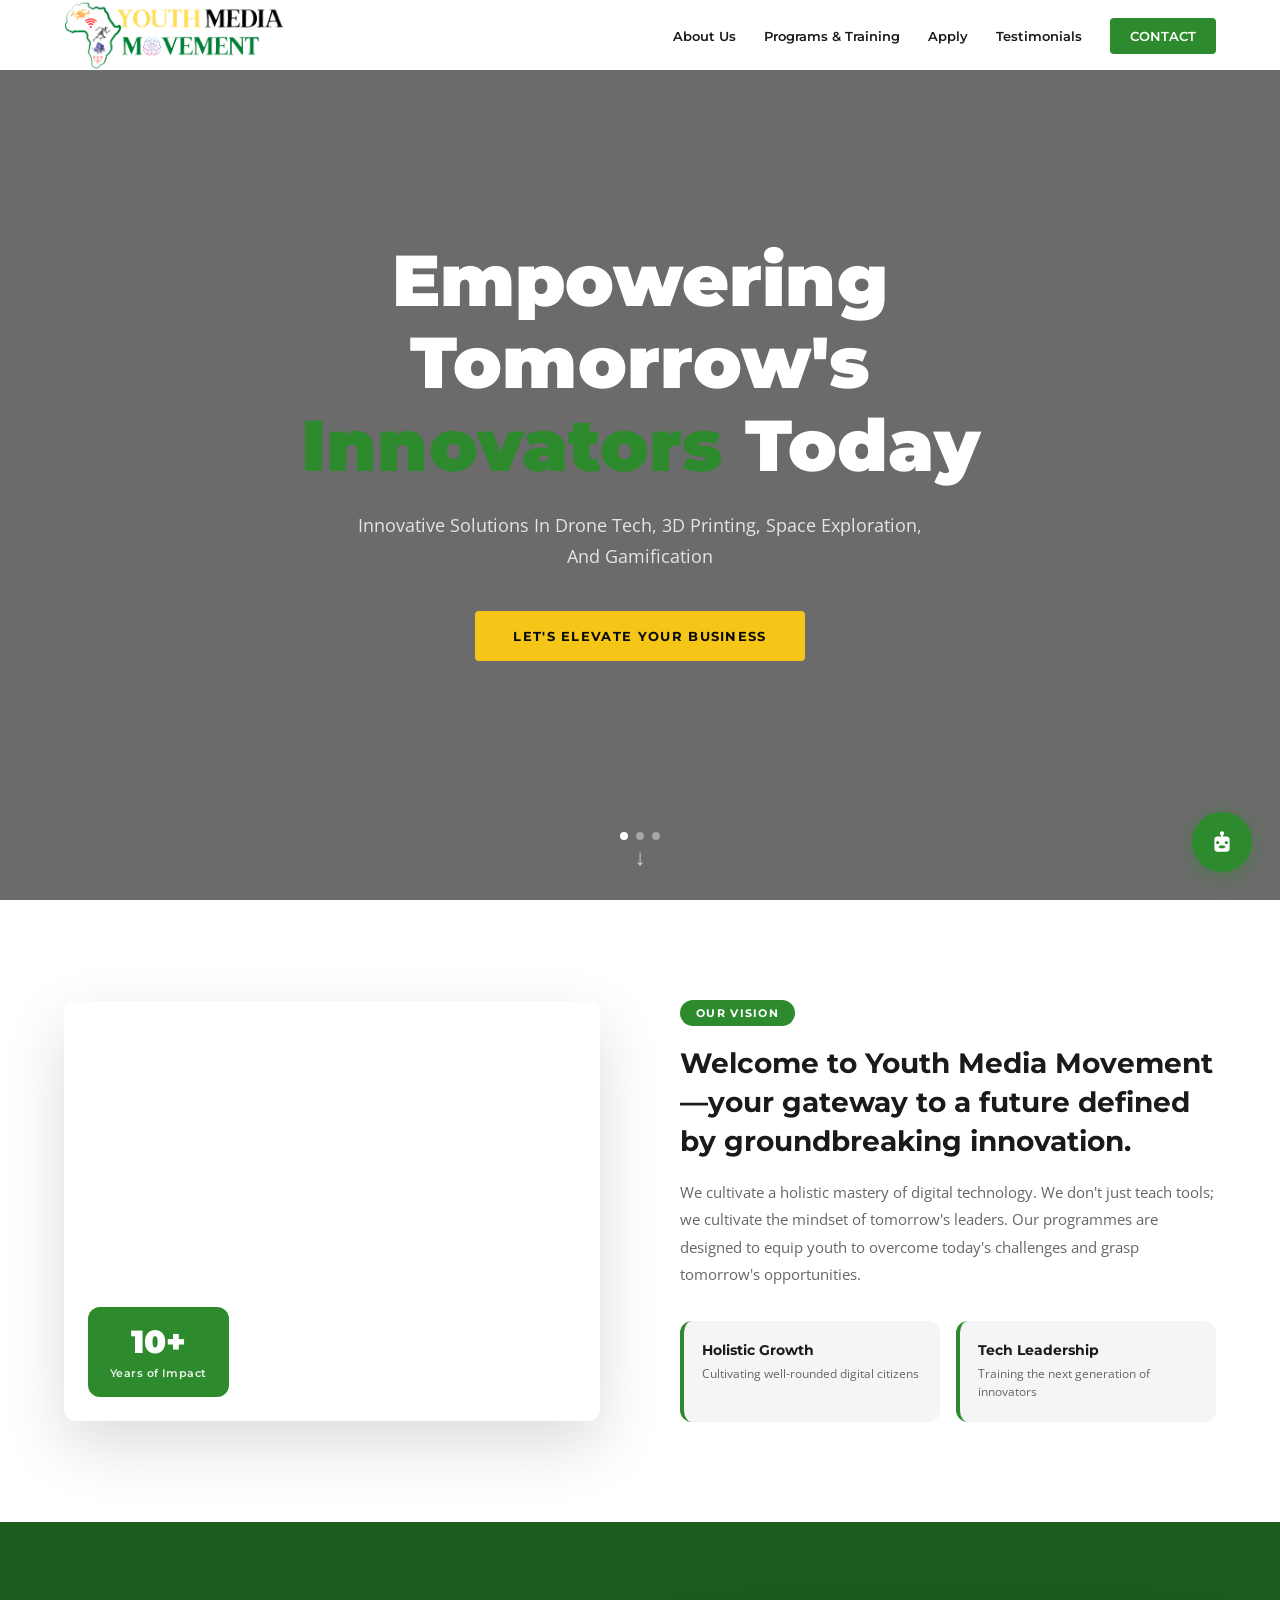
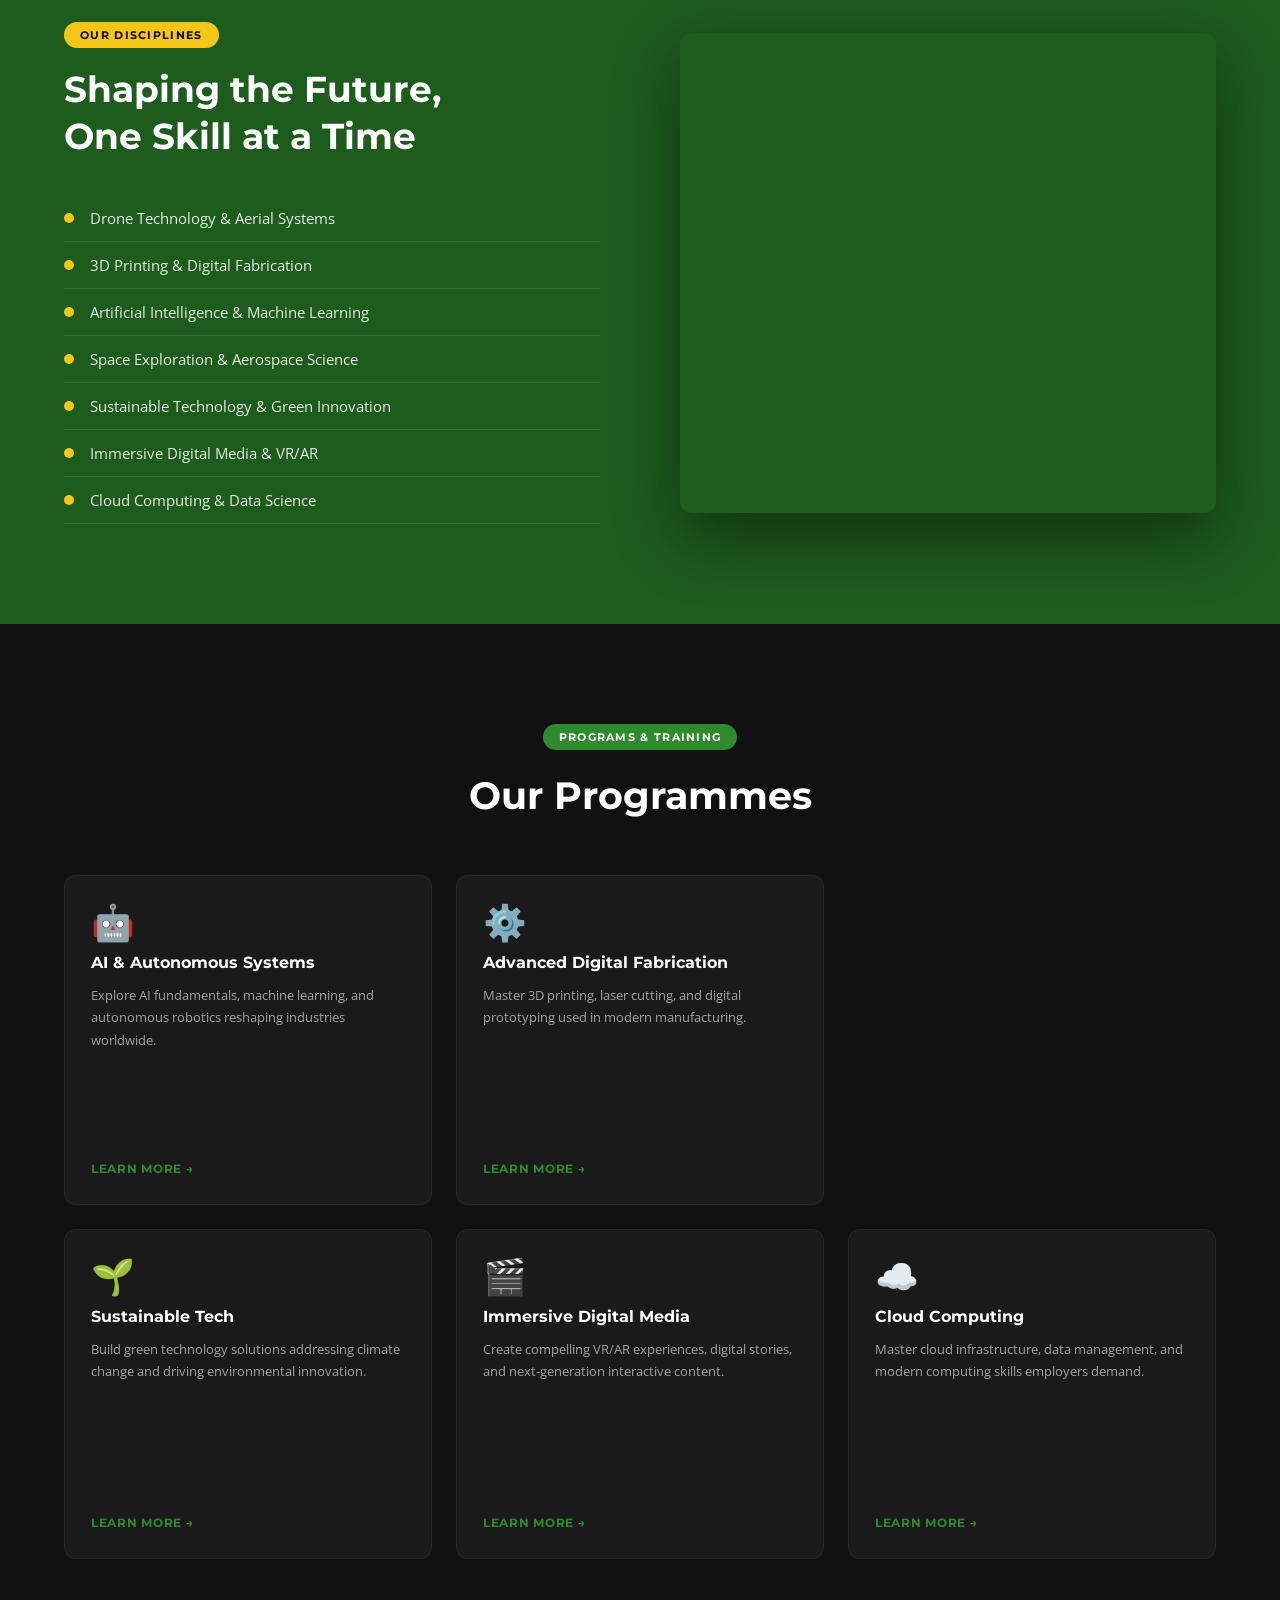
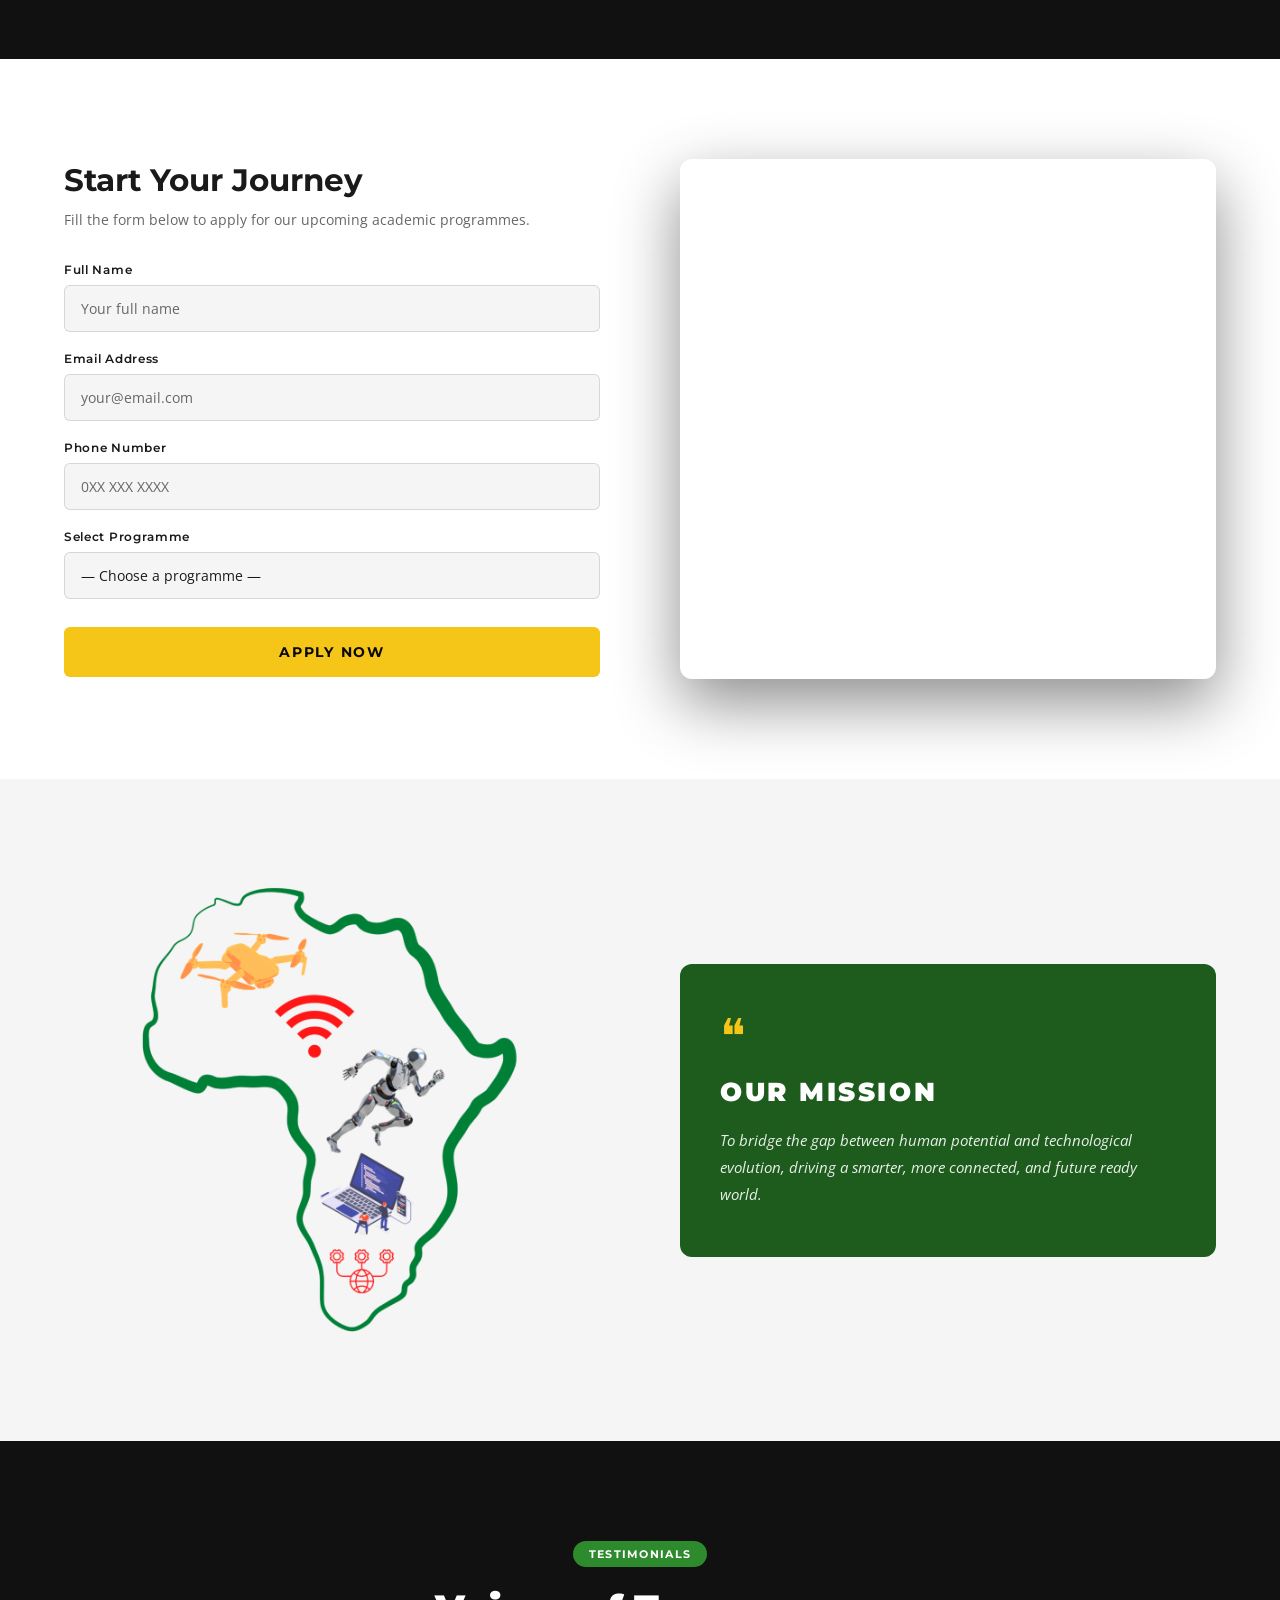
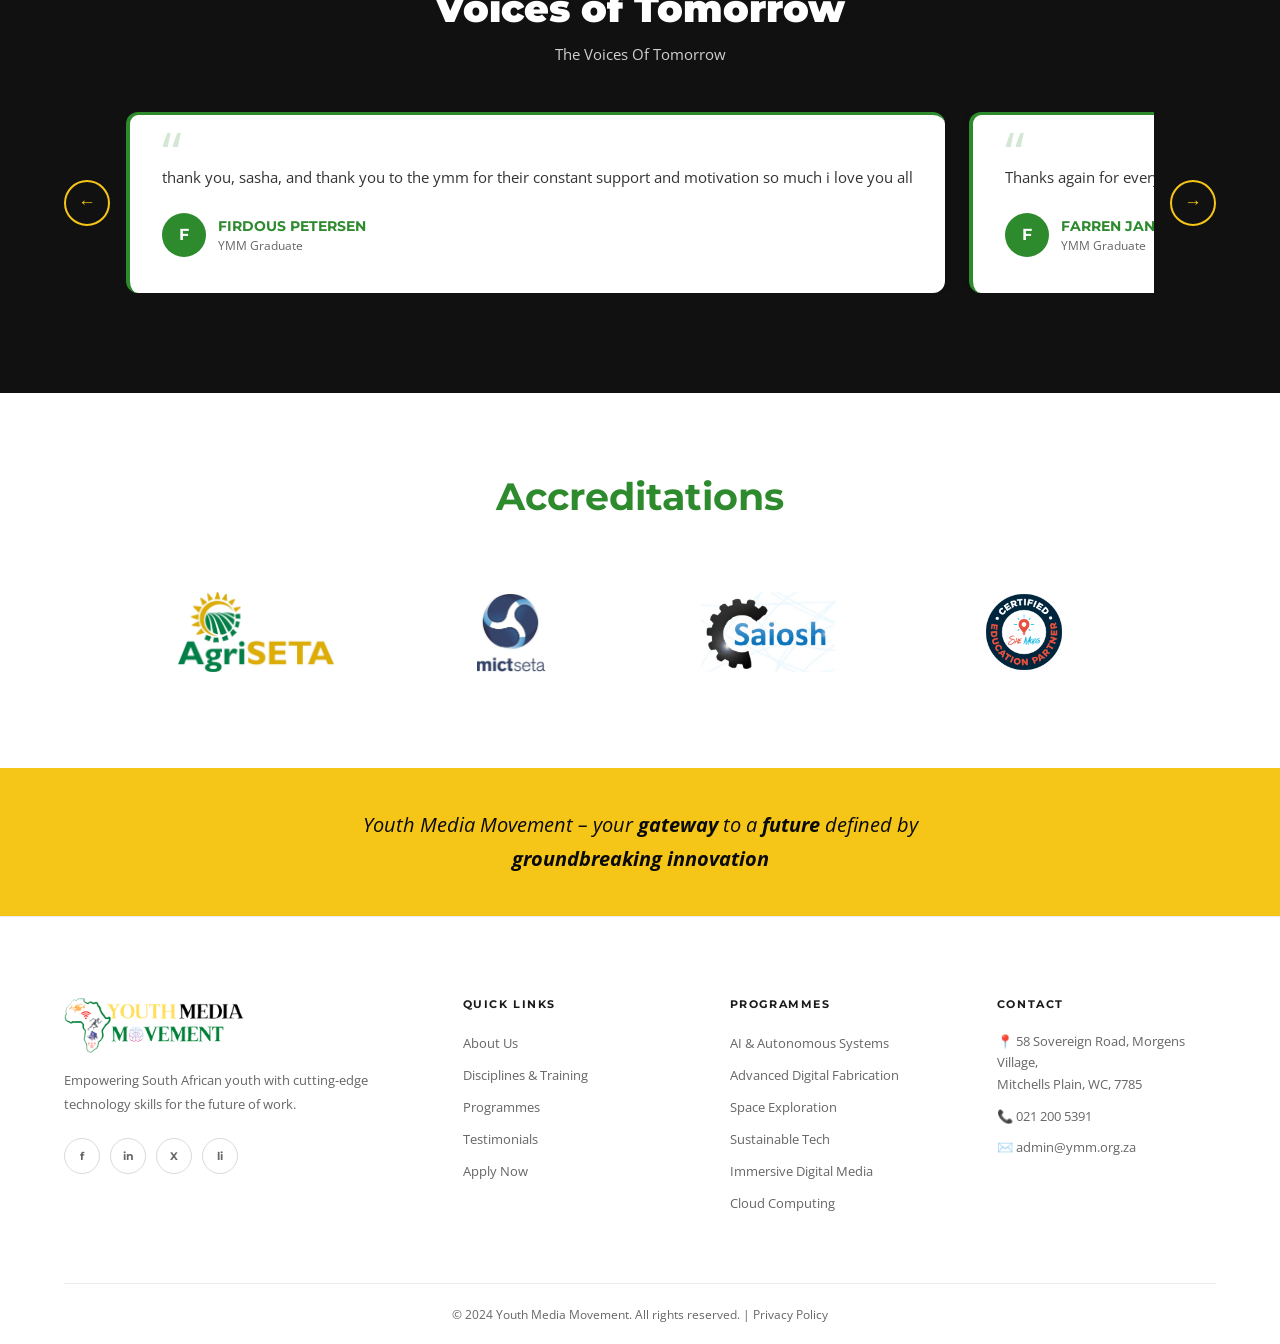
==== index.html @ 47ab24e4 "updated folder path" ====
<!DOCTYPE html>
<html lang="en">
<head>
  <meta charset="UTF-8">
  <meta name="viewport" content="width=device-width, initial-scale=1.0">
  <title>Youth Media Movement — Empowering Tomorrow's Innovators</title>
  <meta name="description" content="Youth Media Movement offers accredited tech training in AI, drones, 3D printing, and space tech for South African youth. Based in Mitchells Plain, Cape Town.">
  <meta property="og:title" content="Youth Media Movement — Empowering Tomorrow's Innovators">
  <meta property="og:description" content="Accredited tech training in AI, drones, 3D printing and space exploration for South African youth.">
  <meta property="og:type" content="website">
  <meta name="twitter:card" content="summary_large_image">
  <link rel="preconnect" href="https://fonts.googleapis.com">
  <link rel="preconnect" href="https://fonts.gstatic.com" crossorigin>
  <link href="https://fonts.googleapis.com/css2?family=Montserrat:wght@400;600;700;900&family=Open+Sans:wght@400;600&display=swap" rel="stylesheet">
  <link rel="stylesheet" href="css/style.css">
</head>
<body>

  <!-- ═══ NAV ═══ -->
  <nav id="navbar">
    <div class="nav-container">
      <a href="#hero" class="nav-logo">
        <img src="images/logo/logo.png" alt="Youth Media Movement" class="nav-logo-img">
      </a>
      <button class="hamburger" id="hamburger" aria-label="Toggle navigation menu">
        <span></span><span></span><span></span>
      </button>
      <ul class="nav-links" id="nav-links">
        <li><a href="#about">About Us</a></li>
        <li><a href="#disciplines">Programs &amp; Training</a></li>
        <li><a href="#apply">Apply</a></li>
        <li><a href="#testimonials">Testimonials</a></li>
        <li><a href="#contact" class="nav-cta">CONTACT</a></li>
      </ul>
    </div>
  </nav>

  <!-- ═══ HERO — VIDEO 1 ═══ -->
  <section id="hero">
    <div class="hero-video-wrap">
      <video autoplay muted loop playsinline poster="images/hero-poster.jpg">
        <source src="videos/hero-background.mp4" type="video/mp4">
      </video>
      <div class="hero-overlay"></div>
    </div>
    <div class="hero-content">
      <h1 class="hero-title">Empowering Tomorrow's<br><span class="text-green">Innovators</span> Today</h1>
      <p class="hero-sub">Innovative Solutions In Drone Tech, 3D Printing, Space Exploration, And Gamification</p>
      <a href="#apply" class="btn-yellow">LET'S ELEVATE YOUR BUSINESS</a>
    </div>
    <div class="hero-dots">
      <span class="dot active"></span>
      <span class="dot"></span>
      <span class="dot"></span>
    </div>
    <div class="hero-scroll-arrow">&#8595;</div>
  </section>

  <!-- ═══ ABOUT — VIDEO 2 ═══ -->
  <section id="about">
    <div class="container">
      <div class="about-grid">
        <div class="about-left reveal-left">
          <div class="about-video-wrap">
            <video autoplay muted loop playsinline poster="images/about-poster.jpg">
              <source src="videos/apply-drone.mp4" type="video/mp4">
            </video>
            <div class="about-badge">
              <span class="badge-num">10+</span>
              <span class="badge-txt">Years of Impact</span>
            </div>
          </div>
        </div>
        <div class="about-right reveal-right">
          <span class="pill">OUR VISION</span>
          <h2>Welcome to Youth Media Movement—your gateway to a future defined by groundbreaking innovation.</h2>
          <p>We cultivate a holistic mastery of digital technology. We don't just teach tools; we cultivate the mindset of tomorrow's leaders. Our programmes are designed to equip youth to overcome today's challenges and grasp tomorrow's opportunities.</p>
          <div class="about-stats">
            <div class="stat-block">
              <h4>Holistic Growth</h4>
              <p>Cultivating well-rounded digital citizens</p>
            </div>
            <div class="stat-block">
              <h4>Tech Leadership</h4>
              <p>Training the next generation of innovators</p>
            </div>
          </div>
        </div>
      </div>
    </div>
  </section>

  <!-- ═══ DISCIPLINES ═══ -->
  <section id="disciplines">
    <div class="container">
      <div class="disciplines-grid">
        <div class="disciplines-left reveal-left">
          <span class="pill pill-yellow">OUR DISCIPLINES</span>
          <h2>Shaping the Future,<br>One Skill at a Time</h2>
          <ul class="disciplines-list">
            <li>Drone Technology &amp; Aerial Systems</li>
            <li>3D Printing &amp; Digital Fabrication</li>
            <li>Artificial Intelligence &amp; Machine Learning</li>
            <li>Space Exploration &amp; Aerospace Science</li>
            <li>Sustainable Technology &amp; Green Innovation</li>
            <li>Immersive Digital Media &amp; VR/AR</li>
            <li>Cloud Computing &amp; Data Science</li>
          </ul>
        </div>
        <div class="disciplines-right">
          <div class="disc-video-wrap">
            <video autoplay muted loop playsinline poster="images/about-poster.jpg">
              <source src="videos/about-3dprinter.mp4" type="video/mp4">
            </video>
          </div>
        </div>
      </div>
    </div>
  </section>

  <!-- ═══ PROGRAMS ═══ -->
  <section id="programs">
    <div class="container">
      <div class="section-header">
        <span class="pill">PROGRAMS &amp; TRAINING</span>
        <h2>Our Programmes</h2>
      </div>
      <div class="cards-grid">

        <div class="card-wrap">
          <div class="card">
            <div class="card-front">
              <div class="card-icon">🤖</div>
              <h3>AI &amp; Autonomous Systems</h3>
              <p>Explore AI fundamentals, machine learning, and autonomous robotics reshaping industries worldwide.</p>
              <span class="learn-more">LEARN MORE &#8594;</span>
            </div>
            <div class="card-back">
              <h3>AI &amp; Autonomous Systems</h3>
              <ul>
                <li>Machine learning fundamentals</li>
                <li>Neural network design</li>
                <li>Robotics &amp; automation</li>
                <li>Computer vision basics</li>
                <li>Real-world AI applications</li>
              </ul>
              <button class="btn-close">CLOSE</button>
            </div>
          </div>
        </div>

        <div class="card-wrap">
          <div class="card">
            <div class="card-front">
              <div class="card-icon">⚙️</div>
              <h3>Advanced Digital Fabrication</h3>
              <p>Master 3D printing, laser cutting, and digital prototyping used in modern manufacturing.</p>
              <span class="learn-more">LEARN MORE &#8594;</span>
            </div>
            <div class="card-back">
              <h3>Advanced Digital Fabrication</h3>
              <ul>
                <li>3D modelling &amp; slicing</li>
                <li>FDM &amp; resin printing</li>
                <li>Laser cutting &amp; engraving</li>
                <li>Rapid prototyping</li>
                <li>Product design principles</li>
              </ul>
              <button class="btn-close">CLOSE</button>
            </div>
          </div>
        </div>

        <div class="card-wrap">
          <div class="card">
            <div class="card-front">
              <div class="card-icon">🚀</div>
              <h3>Space Exploration</h3>
              <p>Dive into aerospace science, satellite technology, and the frontier of space innovation.</p>
              <span class="learn-more">LEARN MORE &#8594;</span>
            </div>
            <div class="card-back">
              <h3>Space Exploration</h3>
              <ul>
                <li>Orbital mechanics basics</li>
                <li>Satellite systems &amp; CubeSats</li>
                <li>Rocketry fundamentals</li>
                <li>Astronomy &amp; astrophysics</li>
                <li>Space mission design</li>
              </ul>
              <button class="btn-close">CLOSE</button>
            </div>
          </div>
        </div>

        <div class="card-wrap">
          <div class="card">
            <div class="card-front">
              <div class="card-icon">🌱</div>
              <h3>Sustainable Tech</h3>
              <p>Build green technology solutions addressing climate change and driving environmental innovation.</p>
              <span class="learn-more">LEARN MORE &#8594;</span>
            </div>
            <div class="card-back">
              <h3>Sustainable Tech</h3>
              <ul>
                <li>Renewable energy systems</li>
                <li>Solar &amp; wind technology</li>
                <li>Eco-design principles</li>
                <li>Carbon footprint analysis</li>
                <li>Circular economy models</li>
              </ul>
              <button class="btn-close">CLOSE</button>
            </div>
          </div>
        </div>

        <div class="card-wrap">
          <div class="card">
            <div class="card-front">
              <div class="card-icon">🎬</div>
              <h3>Immersive Digital Media</h3>
              <p>Create compelling VR/AR experiences, digital stories, and next-generation interactive content.</p>
              <span class="learn-more">LEARN MORE &#8594;</span>
            </div>
            <div class="card-back">
              <h3>Immersive Digital Media</h3>
              <ul>
                <li>VR &amp; AR development</li>
                <li>3D animation &amp; motion</li>
                <li>Digital storytelling</li>
                <li>Game design basics</li>
                <li>Interactive media production</li>
              </ul>
              <button class="btn-close">CLOSE</button>
            </div>
          </div>
        </div>

        <div class="card-wrap">
          <div class="card">
            <div class="card-front">
              <div class="card-icon">☁️</div>
              <h3>Cloud Computing</h3>
              <p>Master cloud infrastructure, data management, and modern computing skills employers demand.</p>
              <span class="learn-more">LEARN MORE &#8594;</span>
            </div>
            <div class="card-back">
              <h3>Cloud Computing</h3>
              <ul>
                <li>Cloud platforms (AWS, Azure)</li>
                <li>Data storage &amp; management</li>
                <li>DevOps fundamentals</li>
                <li>Cybersecurity basics</li>
                <li>Serverless architecture</li>
              </ul>
              <button class="btn-close">CLOSE</button>
            </div>
          </div>
        </div>

      </div>
    </div>
  </section>

  <!-- ═══ APPLY — VIDEO 3 ═══ -->
  <section id="apply">
    <div class="container">
      <div class="apply-grid">
        <div class="apply-left reveal-left">
          <h2>Start Your Journey</h2>
          <p class="apply-intro">Fill the form below to apply for our upcoming academic programmes.</p>
          <form id="apply-form" novalidate>
            <div class="form-group">
              <label for="f-name">Full Name</label>
              <input type="text" id="f-name" name="name" placeholder="Your full name">
              <span class="field-error">Please enter your full name</span>
            </div>
            <div class="form-group">
              <label for="f-email">Email Address</label>
              <input type="email" id="f-email" name="email" placeholder="your@email.com">
              <span class="field-error">Please enter a valid email address</span>
            </div>
            <div class="form-group">
              <label for="f-phone">Phone Number</label>
              <input type="tel" id="f-phone" name="phone" placeholder="0XX XXX XXXX">
              <span class="field-error">Please enter your phone number</span>
            </div>
            <div class="form-group">
              <label for="f-program">Select Programme</label>
              <select id="f-program" name="program">
                <option value="">— Choose a programme —</option>
                <option value="ai">AI &amp; Autonomous Systems</option>
                <option value="fabrication">Advanced Digital Fabrication</option>
                <option value="space">Space Exploration</option>
                <option value="sustainable">Sustainable Tech</option>
                <option value="media">Immersive Digital Media</option>
                <option value="cloud">Cloud Computing</option>
              </select>
              <span class="field-error">Please select a programme</span>
            </div>
            <button type="submit" class="btn-apply" id="apply-btn">APPLY NOW</button>
            <div class="form-success" id="form-success">
              ✓ Application received! We'll be in touch shortly.
            </div>
          </form>
        </div>
        <div class="apply-right reveal-right">
          <div class="apply-video-wrap">
            <video autoplay muted loop playsinline poster="images/apply-poster.jpg">
              <source src="videos/apply-drone.mp4" type="video/mp4">
            </video>
          </div>
        </div>
      </div>
    </div>
  </section>

  <!-- ═══ MISSION ═══ -->
  <section id="mission">
    <div class="container">
      <div class="mission-grid">
        <div class="mission-africa reveal-left">
          <img src="images/icons/mission-africa.png" alt="YMM Africa map with tech icons">
        </div>
        <div class="mission-box reveal-right">
          <div class="mission-quote-mark">❝</div>
          <h3>OUR MISSION</h3>
          <p>To bridge the gap between human potential and technological evolution, driving a smarter, more connected, and future ready world.</p>
        </div>
      </div>
    </div>
  </section>

  <!-- ═══ TESTIMONIALS ═══ -->
  <section id="testimonials">
    <div class="container">
      <div class="testi-header">
        <span class="pill">TESTIMONIALS</span>
        <h2 class="testi-title">Voices of Tomorrow</h2>
        <p class="testi-sub">The Voices Of Tomorrow</p>
      </div>
      <div class="carousel-outer">
        <button class="arrow-btn" id="prev-btn" aria-label="Previous testimonial">&#8592;</button>
        <div class="carousel-track-wrap">
          <div class="carousel-track" id="carousel-track">

            <div class="testi-card">
              <p class="testi-quote">thank you, sasha, and thank you to the ymm for their constant support and motivation so much i love you all</p>
              <div class="testi-author">
                <div class="testi-avatar">F</div>
                <div>
                  <strong class="testi-name">Firdous Petersen</strong>
                  <span class="testi-role">YMM Graduate</span>
                </div>
              </div>
            </div>

            <div class="testi-card">
              <p class="testi-quote">Thanks again for everything Sasha. You've done a great job with your organising and going above and beyond to help people and that I'll forever be grateful for. Will definitely thank you in person graduation day</p>
              <div class="testi-author">
                <div class="testi-avatar">F</div>
                <div>
                  <strong class="testi-name">Farren Jansen</strong>
                  <span class="testi-role">YMM Graduate</span>
                </div>
              </div>
            </div>

            <div class="testi-card">
              <p class="testi-quote">good evening sasha, i hope you're well and blessed i just want to take a few seconds out to thank you so much for what you did for us, everything that you did, from making sure that we're sorted to sorting out our books for us, we genuinely do appreciate you, i appreciate you so much not only were you just a facilitator but you have created amazing bonds with many/all of us, thank you so much for the love that you showed us! i pray that God will elevate you in each and every aspect of your life, i pray that he will bless you exceedingly and abundantly and i pray that he will grant you of all your hearts desires all of the best with your exams aswell, i know you're going to nail it and make yourself proud as always once again, thank you for an amazing 3 months, it's been great meeting you sasha LOVE YOU LOTS, God bless</p>
              <div class="testi-author">
                <div class="testi-avatar">C</div>
                <div>
                  <strong class="testi-name">Chanel Tomlinson</strong>
                  <span class="testi-role">YMM Graduate</span>
                </div>
              </div>
            </div>

            <div class="testi-card">
              <p class="testi-quote">Evening Sasha (you probably gonna see this Tomorrow) I would like to firstly pass a word of gratitude to YMM for going the extra extra mile for us students...I often feel we don't show enough gratitude for all you guys do behind the scenes for us...that which we know and that which we don't, may the almighty reward you in good for these efforts.</p>
              <div class="testi-author">
                <div class="testi-avatar">S</div>
                <div>
                  <strong class="testi-name">Siyambonga Hesi</strong>
                  <span class="testi-role">YMM Student</span>
                </div>
              </div>
            </div>

            <div class="testi-card">
              <p class="testi-quote">Good morning Marshall/Sasha/Chad and KAREN I would like thank you all for the effort that was put in to help us succeed in this course. Thanks to Marshall for all the inspiration and lengths you went through in this course you went above and beyond. Thanks to Sasha for pushing us and inspiring us and for believing in us. Thanks to Chad and KAREN for the coffee/tea and biscuits. And especially thanks to KAREN for helping me in trying to achieve the certificate for the radio mock — thanks a bunch KAREN I appreciate you all</p>
              <div class="testi-author">
                <div class="testi-avatar">A</div>
                <div>
                  <strong class="testi-name">Abdul Aziz Martin</strong>
                  <span class="testi-role">Drone Course Student</span>
                </div>
              </div>
            </div>

            <div class="testi-card">
              <p class="testi-quote">Good Evening Sasha thanks for everything you and YMM do for us I really appreciate everything from the warm water, fresh water, coffee, tea, milk and biscuits, the efforts to print and to give us the study materials and opportunities. I have to say for these few weeks I didn't expect things to open up so much — starting the year with just one goal in mind and that was being another statistic in my community but having been exposed to the drone course things suddenly started to click for me because I found my career and goals. I must say that I've never looked up to people as much as I do with you and the team. There's a blessing in genuine servanthood.</p>
              <div class="testi-author">
                <div class="testi-avatar">D</div>
                <div>
                  <strong class="testi-name">Delon Jade Absolon</strong>
                  <span class="testi-role">Drone Course Student</span>
                </div>
              </div>
            </div>

          </div>
        </div>
        <button class="arrow-btn" id="next-btn" aria-label="Next testimonial">&#8594;</button>
      </div>
    </div>
  </section>

  <!-- ═══ ACCREDITATIONS ═══ -->
  <section id="accreditations">
    <div class="container">
      <h2 class="accred-title">Accreditations</h2>
      <div class="accred-logos">
        <div class="accred-item">
          <img src="images/accreditations/agriseta.png" alt="AgriSETA" onerror="this.parentElement.style.display='none'">
        </div>
        <div class="accred-item">
          <img src="images/accreditations/mict-seta.png" alt="MICT SETA" onerror="this.parentElement.style.display='none'">
        </div>
        <div class="accred-item">
          <img src="images/accreditations/saiosh.png" alt="Saiosh" onerror="this.parentElement.style.display='none'">
        </div>
        <div class="accred-item">
          <img src="images/accreditations/certified-innovation.png" alt="Certified Education Partner" onerror="this.parentElement.style.display='none'">
        </div>
      </div>
    </div>
    <div class="accred-banner">
      <p><em>Youth Media Movement – your <strong>gateway</strong> to a <strong>future</strong> defined by<br><strong>groundbreaking innovation</strong></em></p>
    </div>
  </section>

  <!-- ═══ FOOTER / CONTACT ═══ -->
  <footer id="contact">
    <div class="container">
      <div class="footer-grid">
        <div class="footer-col footer-brand">
          <img src="images/logo/logo.png" alt="Youth Media Movement" class="footer-logo-img">
          <p>Empowering South African youth with cutting-edge technology skills for the future of work.</p>
          <div class="social-links">
            <a href="https://www.facebook.com/youthmediamovement/" aria-label="Facebook" target="_blank" rel="noopener noreferrer">f</a>
            <a href="#" aria-label="Instagram">in</a>
            <a href="#" aria-label="Twitter / X">X</a>
            <a href="https://za.linkedin.com/in/marshall-nelson-78758316" aria-label="LinkedIn" target="_blank" rel="noopener noreferrer">li</a>
          </div>
        </div>
        <div class="footer-col">
          <h4>QUICK LINKS</h4>
          <ul>
            <li><a href="#about">About Us</a></li>
            <li><a href="#disciplines">Disciplines &amp; Training</a></li>
            <li><a href="#programs">Programmes</a></li>
            <li><a href="#testimonials">Testimonials</a></li>
            <li><a href="#apply">Apply Now</a></li>
          </ul>
        </div>
        <div class="footer-col">
          <h4>PROGRAMMES</h4>
          <ul>
            <li><a href="#programs">AI &amp; Autonomous Systems</a></li>
            <li><a href="#programs">Advanced Digital Fabrication</a></li>
            <li><a href="#programs">Space Exploration</a></li>
            <li><a href="#programs">Sustainable Tech</a></li>
            <li><a href="#programs">Immersive Digital Media</a></li>
            <li><a href="#programs">Cloud Computing</a></li>
          </ul>
        </div>
        <div class="footer-col">
          <h4>CONTACT</h4>
          <ul class="contact-list">
            <li>&#128205; 58 Sovereign Road, Morgens Village,<br>Mitchells Plain, WC, 7785</li>
            <li>&#128222; 021 200 5391</li>
            <li>&#9993;&#65039; admin@ymm.org.za</li>
          </ul>
        </div>
      </div>
      <div class="footer-bottom">
        <p>&copy; 2024 Youth Media Movement. All rights reserved. | <a href="#">Privacy Policy</a></p>
      </div>
    </div>
  </footer>

  <script src="js/main.js"></script>

  <!-- ═══ CHATBOT WIDGET ═══ -->

  <!-- Floating trigger -->
  <button id="chat-trigger" aria-label="Open Nelson — YMM chat assistant" aria-expanded="false">
    <!-- Bot icon -->
    <svg class="icon-chat" viewBox="0 0 24 24" xmlns="http://www.w3.org/2000/svg">
      <path d="M12 2a2 2 0 0 1 2 2c0 .74-.4 1.39-1 1.73V7h3a3 3 0 0 1 3 3v8a3 3 0 0 1-3 3H8a3 3 0 0 1-3-3v-8a3 3 0 0 1 3-3h3V5.73A2 2 0 0 1 10 4a2 2 0 0 1 2-2zm-4 9a1.5 1.5 0 0 0 0 3 1.5 1.5 0 0 0 0-3zm8 0a1.5 1.5 0 0 0 0 3 1.5 1.5 0 0 0 0-3zm-4 4c-1.5 0-2.75.67-3.5 1.71A5.98 5.98 0 0 0 12 18c1.33 0 2.55-.43 3.5-1.29C14.75 15.67 13.5 15 12 15z"/>
    </svg>
    <!-- Close icon -->
    <svg class="icon-close" viewBox="0 0 24 24" xmlns="http://www.w3.org/2000/svg">
      <path d="M19 6.41L17.59 5 12 10.59 6.41 5 5 6.41 10.59 12 5 17.59 6.41 19 12 13.41 17.59 19 19 17.59 13.41 12z"/>
    </svg>
  </button>

  <!-- Chat panel -->
  <div id="chat-panel" role="dialog" aria-label="Nelson — YMM Chat Assistant" aria-modal="true">

    <!-- Header -->
    <div class="chat-header">
      <div class="chat-header-info">
        <div class="chat-avatar">
          <svg viewBox="0 0 24 24" xmlns="http://www.w3.org/2000/svg">
            <path d="M12 2a2 2 0 0 1 2 2c0 .74-.4 1.39-1 1.73V7h3a3 3 0 0 1 3 3v8a3 3 0 0 1-3 3H8a3 3 0 0 1-3-3v-8a3 3 0 0 1 3-3h3V5.73A2 2 0 0 1 10 4a2 2 0 0 1 2-2zm-4 9a1.5 1.5 0 0 0 0 3 1.5 1.5 0 0 0 0-3zm8 0a1.5 1.5 0 0 0 0 3 1.5 1.5 0 0 0 0-3zm-4 4c-1.5 0-2.75.67-3.5 1.71A5.98 5.98 0 0 0 12 18c1.33 0 2.55-.43 3.5-1.29C14.75 15.67 13.5 15 12 15z"/>
          </svg>
        </div>
        <div class="chat-header-text">
          <h4>Nelson</h4>
          <span>YMM Virtual Assistant</span>
        </div>
      </div>
      <button class="chat-close-btn" id="chat-close-btn" aria-label="Close chat">
        <svg viewBox="0 0 24 24"><line x1="18" y1="6" x2="6" y2="18"/><line x1="6" y1="6" x2="18" y2="18"/></svg>
      </button>
    </div>

    <!-- Messages -->
    <div class="chat-messages" id="chat-messages" aria-live="polite"></div>

    <!-- Quick-question chips -->
    <div class="chat-chips" id="chat-chips">
      <button class="chat-chip" data-q="What programmes do you offer?">What programmes do you offer?</button>
      <button class="chat-chip" data-q="Where are you based?">Where are you based?</button>
      <button class="chat-chip" data-q="How do I apply?">How do I apply?</button>
      <button class="chat-chip" data-q="What are the fees?">What are the fees?</button>
      <button class="chat-chip" data-q="When does the next intake start?">When does the next intake?</button>
      <button class="chat-chip" data-q="I'm interested in the drone course — what will I learn?">Tell me about drones</button>
      <button class="chat-chip" data-q="What career can I get after completing the AI & Autonomous Systems programme?">AI career paths</button>
    </div>

    <!-- Input -->
    <div class="chat-input-area">
      <textarea
        id="chat-input"
        placeholder="Ask Nelson anything…"
        rows="1"
        aria-label="Type your message"
      ></textarea>
      <button id="chat-send" aria-label="Send message">
        <svg viewBox="0 0 24 24" xmlns="http://www.w3.org/2000/svg">
          <path d="M2.01 21L23 12 2.01 3 2 10l15 2-15 2z"/>
        </svg>
      </button>
    </div>

  </div>

  <script src="js/chatbot.js"></script>
</body>
</html>
---- css/style.css ----
/* ═══════════════════════════════════════════════
   YMM Africa — Main Stylesheet
   Youth Media Movement | ymm.org.za
   ═══════════════════════════════════════════════ */

/* ─── Variables ─────────────────────────────── */
:root {
  --green-primary:  #2d8a2d;
  --green-dark:     #1e5c1e;
  --green-light:    #4caf50;
  --yellow-accent:  #f5c518;
  --black:          #0a0a0a;
  --dark:           #111111;
  --card-bg:        #1a1a1a;
  --white:          #ffffff;
  --light-grey:     #f5f5f5;
  --text-dark:      #1a1a1a;
  --text-muted:     #666666;
  --font-heading:   'Montserrat', sans-serif;
  --font-body:      'Open Sans', sans-serif;
  --nav-h:          70px;
  --container-w:    1200px;
  --radius:         12px;
  --transition:     0.3s ease;
}

/* ─── Reset ─────────────────────────────────── */
*, *::before, *::after {
  box-sizing: border-box;
  margin: 0;
  padding: 0;
}

html { scroll-behavior: smooth; }

body {
  font-family: var(--font-body);
  color: var(--text-dark);
  background: var(--white);
  overflow-x: hidden;
}

img { max-width: 100%; display: block; }
ul  { list-style: none; }
a   { text-decoration: none; color: inherit; }

/* ─── Container ─────────────────────────────── */
.container {
  max-width: var(--container-w);
  margin: 0 auto;
  padding: 0 24px;
}

/* ─── Utility: Pills ─────────────────────────── */
.pill {
  display: inline-block;
  background: var(--green-primary);
  color: var(--white);
  font-family: var(--font-heading);
  font-size: 0.68rem;
  font-weight: 700;
  letter-spacing: 0.12em;
  padding: 6px 16px;
  border-radius: 50px;
  margin-bottom: 18px;
}

.pill-yellow { background: var(--yellow-accent); color: var(--black); }
.pill-dark   { background: var(--green-primary); color: var(--white); }

/* ─── Utility: Buttons ───────────────────────── */
.btn-yellow {
  display: inline-block;
  background: var(--yellow-accent);
  color: var(--black);
  font-family: var(--font-heading);
  font-size: 0.82rem;
  font-weight: 700;
  letter-spacing: 0.1em;
  padding: 17px 38px;
  border-radius: 4px;
  border: none;
  cursor: pointer;
  transition: transform var(--transition), box-shadow var(--transition);
}

.btn-yellow:hover {
  transform: translateY(-2px);
  box-shadow: 0 10px 28px rgba(245,197,24,0.45);
}

/* ─── Utility: Text colour ───────────────────── */
.text-green { color: var(--green-primary); }

/* ─── Utility: Section header ────────────────── */
.section-header {
  text-align: center;
  margin-bottom: 56px;
}

.section-header h2 {
  font-family: var(--font-heading);
  font-size: clamp(1.8rem, 3vw, 2.6rem);
  font-weight: 700;
  margin-top: 4px;
}

/* ─── Scroll Reveal ─────────────────────────── */
.reveal-up, .reveal-left, .reveal-right {
  opacity: 0;
  transition: opacity 0.75s ease, transform 0.75s ease;
}
.reveal-up    { transform: translateY(40px); }
.reveal-left  { transform: translateX(-50px); }
.reveal-right { transform: translateX(50px); }

.reveal-up.visible,
.reveal-left.visible,
.reveal-right.visible {
  opacity: 1;
  transform: none;
}

/* ════════════════════════════════════════════════
   NAV
   ════════════════════════════════════════════════ */
#navbar {
  position: fixed;
  top: 0; left: 0; right: 0;
  height: var(--nav-h);
  background: var(--white);
  z-index: 1000;
  transition: box-shadow var(--transition);
}

#navbar.scrolled {
  box-shadow: 0 2px 12px rgba(0,0,0,0.08);
}

.nav-container {
  max-width: var(--container-w);
  margin: 0 auto;
  padding: 0 24px;
  height: 100%;
  display: flex;
  align-items: center;
  justify-content: space-between;
}

.nav-logo {
  display: flex;
  align-items: center;
}

.nav-logo-img {
  width: 220px;
  height: auto;
}

.nav-links {
  display: flex;
  align-items: center;
  gap: 28px;
}

.nav-links a {
  font-family: var(--font-heading);
  font-size: 0.82rem;
  font-weight: 600;
  color: var(--text-dark);
  transition: color var(--transition);
}

.nav-links a:hover { color: var(--green-primary); }

.nav-links .nav-cta {
  background: var(--green-primary);
  color: var(--white);
  padding: 10px 20px;
  border-radius: 4px;
  transition: background var(--transition), transform var(--transition);
}

.nav-links .nav-cta:hover {
  background: var(--green-light);
  color: var(--white);
  transform: translateY(-1px);
}

/* Hamburger */
.hamburger {
  display: none;
  flex-direction: column;
  gap: 5px;
  background: none;
  border: none;
  cursor: pointer;
  padding: 4px;
  z-index: 1001;
}

.hamburger span {
  display: block;
  width: 24px;
  height: 2px;
  background: var(--text-dark);
  border-radius: 2px;
  transition: transform 0.3s, opacity 0.3s;
}

.hamburger.open span:nth-child(1) { transform: translateY(7px) rotate(45deg); }
.hamburger.open span:nth-child(2) { opacity: 0; }
.hamburger.open span:nth-child(3) { transform: translateY(-7px) rotate(-45deg); }

/* ════════════════════════════════════════════════
   HERO
   ════════════════════════════════════════════════ */
#hero {
  position: relative;
  height: 100vh;
  min-height: 620px;
  display: flex;
  align-items: center;
  justify-content: center;
  text-align: center;
  overflow: hidden;
}

.hero-video-wrap {
  position: absolute;
  inset: 0;
  z-index: 0;
}

.hero-video-wrap video {
  width: 100%;
  height: 100%;
  object-fit: cover;
}

.hero-overlay {
  position: absolute;
  inset: 0;
  background: rgba(0, 0, 0, 0.58);
}

.hero-content {
  position: relative;
  z-index: 2;
  max-width: 880px;
  padding: 0 24px;
  animation: fadeUp 0.9s 0.3s both;
}

.hero-title {
  font-family: var(--font-heading);
  font-size: clamp(2.2rem, 6vw, 4.5rem);
  font-weight: 900;
  color: var(--white);
  line-height: 1.15;
  margin-bottom: 22px;
}

.hero-sub {
  font-size: clamp(0.95rem, 1.8vw, 1.15rem);
  color: rgba(255,255,255,0.82);
  line-height: 1.7;
  margin-bottom: 40px;
  max-width: 580px;
  margin-left: auto;
  margin-right: auto;
  animation-delay: 0.5s;
}

.hero-dots {
  position: absolute;
  bottom: 60px;
  left: 50%;
  transform: translateX(-50%);
  z-index: 2;
  display: flex;
  gap: 8px;
}

.dot {
  width: 8px;
  height: 8px;
  border-radius: 50%;
  background: rgba(255,255,255,0.4);
  transition: background var(--transition);
}

.dot.active { background: var(--white); }

.hero-scroll-arrow {
  position: absolute;
  bottom: 28px;
  left: 50%;
  transform: translateX(-50%);
  z-index: 2;
  color: rgba(255,255,255,0.7);
  font-size: 1.4rem;
  animation: bounce 2s infinite;
}

@keyframes bounce {
  0%, 100% { transform: translateX(-50%) translateY(0); }
  50%       { transform: translateX(-50%) translateY(10px); }
}

@keyframes fadeUp {
  from { opacity: 0; transform: translateY(30px); }
  to   { opacity: 1; transform: none; }
}

/* ════════════════════════════════════════════════
   ABOUT
   ════════════════════════════════════════════════ */
#about {
  padding: 100px 0;
  background: var(--white);
}

.about-grid {
  display: grid;
  grid-template-columns: 1fr 1fr;
  gap: 80px;
  align-items: center;
}

.about-video-wrap {
  position: relative;
  border-radius: var(--radius);
  overflow: hidden;
  box-shadow: 0 24px 64px rgba(0,0,0,0.14);
  height: 420px;
}

.about-video-wrap video {
  width: 100%;
  height: 100%;
  object-fit: cover;
}

.about-badge {
  position: absolute;
  bottom: 24px;
  left: 24px;
  background: var(--green-primary);
  color: var(--white);
  padding: 16px 22px;
  border-radius: var(--radius);
  text-align: center;
  font-family: var(--font-heading);
  line-height: 1.2;
}

.badge-num {
  display: block;
  font-size: 2rem;
  font-weight: 900;
}

.badge-txt {
  font-size: 0.68rem;
  font-weight: 600;
  letter-spacing: 0.04em;
  opacity: 0.9;
}

.about-right h2 {
  font-family: var(--font-heading);
  font-size: clamp(1.4rem, 2.2vw, 1.9rem);
  font-weight: 700;
  color: var(--text-dark);
  line-height: 1.38;
  margin-bottom: 18px;
}

.about-right > p {
  color: var(--text-muted);
  line-height: 1.85;
  font-size: 0.93rem;
  margin-bottom: 32px;
}

.about-stats {
  display: grid;
  grid-template-columns: 1fr 1fr;
  gap: 16px;
}

.stat-block {
  background: var(--light-grey);
  padding: 20px 18px;
  border-radius: var(--radius);
  border-left: 4px solid var(--green-primary);
}

.stat-block h4 {
  font-family: var(--font-heading);
  font-size: 0.88rem;
  font-weight: 700;
  color: var(--text-dark);
  margin-bottom: 6px;
}

.stat-block p {
  font-size: 0.78rem;
  color: var(--text-muted);
  line-height: 1.5;
  margin-bottom: 0;
}

/* ════════════════════════════════════════════════
   DISCIPLINES
   ════════════════════════════════════════════════ */
#disciplines {
  padding: 100px 0;
  background: var(--green-dark);
  color: var(--white);
}

.disciplines-grid {
  display: grid;
  grid-template-columns: 1fr 1fr;
  gap: 80px;
  align-items: center;
}

.disciplines-left h2 {
  font-family: var(--font-heading);
  font-size: clamp(1.8rem, 2.8vw, 2.4rem);
  font-weight: 700;
  color: var(--white);
  line-height: 1.3;
  margin-bottom: 36px;
}

.disciplines-list li {
  position: relative;
  padding: 13px 0 13px 26px;
  font-size: 0.95rem;
  color: rgba(255,255,255,0.88);
  border-bottom: 1px solid rgba(255,255,255,0.1);
  opacity: 0;
  transform: translateX(-20px);
  transition: opacity 0.45s ease, transform 0.45s ease;
}

.disciplines-list li.visible {
  opacity: 1;
  transform: none;
}

.disciplines-list li::before {
  content: '';
  position: absolute;
  left: 0;
  top: 50%;
  transform: translateY(-50%);
  width: 10px;
  height: 10px;
  background: var(--yellow-accent);
  border-radius: 50%;
}

.disciplines-right {
  display: flex;
  justify-content: center;
  align-items: center;
}

.disc-video-wrap {
  border-radius: var(--radius);
  overflow: hidden;
  height: 480px;
  box-shadow: 0 24px 64px rgba(0,0,0,0.45);
}

.disc-video-wrap video {
  width: 100%;
  height: 100%;
  object-fit: cover;
}

/* ════════════════════════════════════════════════
   PROGRAMS
   ════════════════════════════════════════════════ */
#programs {
  padding: 100px 0;
  background: var(--dark);
}

#programs .section-header h2 {
  color: var(--white);
}

.cards-grid {
  display: grid;
  grid-template-columns: repeat(3, 1fr);
  gap: 24px;
}

/* Card wrap — the perspective container */
.card-wrap {
  perspective: 1000px;
  height: 330px;
  opacity: 0;
  transform: translateY(30px);
  transition: opacity 0.55s ease, transform 0.55s ease;
}

.card-wrap.visible {
  opacity: 1;
  transform: none;
}

/* Card — flips inside wrap */
.card {
  position: relative;
  width: 100%;
  height: 100%;
  transform-style: preserve-3d;
  transition: transform 0.65s cubic-bezier(0.4, 0, 0.2, 1), box-shadow 0.3s;
  border-radius: var(--radius);
  cursor: pointer;
}

.card-wrap:hover .card {
  box-shadow: 0 20px 48px rgba(45,138,45,0.28);
  transform: translateY(-8px);
}

.card-wrap.flipped .card            { transform: rotateY(180deg); }
.card-wrap.flipped:hover .card      { transform: rotateY(180deg) translateY(-8px); }

/* Shared face styles */
.card-front,
.card-back {
  position: absolute;
  inset: 0;
  backface-visibility: hidden;
  -webkit-backface-visibility: hidden;
  border-radius: var(--radius);
  padding: 28px 26px;
  display: flex;
  flex-direction: column;
}

.card-front {
  background: var(--card-bg);
  border: 1px solid rgba(255,255,255,0.06);
}

.card-back {
  background: var(--green-dark);
  transform: rotateY(180deg);
}

.card-icon {
  font-size: 2.2rem;
  margin-bottom: 14px;
  transition: transform 0.3s;
  line-height: 1;
}

.card-wrap:hover .card-icon {
  transform: scale(1.15) rotate(6deg);
}

.card-front h3 {
  font-family: var(--font-heading);
  font-size: 0.98rem;
  font-weight: 700;
  color: var(--white);
  margin-bottom: 10px;
  line-height: 1.3;
}

.card-front p {
  font-size: 0.8rem;
  color: rgba(255,255,255,0.6);
  line-height: 1.75;
  flex: 1;
}

.learn-more {
  display: inline-block;
  font-family: var(--font-heading);
  font-size: 0.72rem;
  font-weight: 700;
  letter-spacing: 0.06em;
  color: var(--green-primary);
  margin-top: 14px;
  transition: color var(--transition);
}

.card-wrap:hover .learn-more { color: var(--green-light); }

.card-back h3 {
  font-family: var(--font-heading);
  font-size: 0.92rem;
  font-weight: 700;
  color: var(--white);
  margin-bottom: 16px;
}

.card-back ul { flex: 1; }

.card-back ul li {
  position: relative;
  padding: 6px 0 6px 20px;
  font-size: 0.8rem;
  color: rgba(255,255,255,0.88);
  line-height: 1.5;
}

.card-back ul li::before {
  content: '';
  position: absolute;
  left: 0;
  top: 50%;
  transform: translateY(-50%);
  width: 7px;
  height: 7px;
  background: var(--yellow-accent);
  border-radius: 50%;
}

.btn-close {
  margin-top: 14px;
  align-self: flex-start;
  background: rgba(255,255,255,0.12);
  color: var(--white);
  border: 1px solid rgba(255,255,255,0.28);
  font-family: var(--font-heading);
  font-size: 0.7rem;
  font-weight: 700;
  letter-spacing: 0.08em;
  padding: 8px 20px;
  border-radius: 4px;
  cursor: pointer;
  transition: background var(--transition);
}

.btn-close:hover { background: rgba(255,255,255,0.22); }

/* ════════════════════════════════════════════════
   TESTIMONIALS
   ════════════════════════════════════════════════ */
#testimonials {
  padding: 100px 0;
  background: var(--dark);
  overflow: hidden;
}

.testi-header {
  text-align: center;
  margin-bottom: 48px;
}

.testi-header h2 { color: var(--white); }

.testi-title {
  font-family: var(--font-heading);
  font-size: clamp(1.8rem, 3vw, 2.6rem);
  font-weight: 900;
  color: var(--yellow-accent);
  margin-bottom: 12px;
}

.testi-sub {
  font-family: var(--font-body);
  font-size: 0.95rem;
  font-weight: 400;
  color: rgba(255,255,255,0.8);
}

.carousel-outer {
  display: flex;
  align-items: center;
  gap: 16px;
}

.arrow-btn {
  width: 46px;
  height: 46px;
  border-radius: 50%;
  border: 2px solid var(--yellow-accent);
  background: transparent;
  color: var(--yellow-accent);
  font-size: 1.1rem;
  display: flex;
  align-items: center;
  justify-content: center;
  cursor: pointer;
  flex-shrink: 0;
  transition: background var(--transition), color var(--transition);
}

.arrow-btn:hover {
  background: var(--yellow-accent);
  color: var(--black);
  border-color: var(--yellow-accent);
}

.carousel-track-wrap {
  flex: 1;
  overflow: hidden;
}

.carousel-track {
  display: flex;
  gap: 24px;
  transition: transform 0.65s cubic-bezier(0.25, 0.46, 0.45, 0.94);
}

.testi-card {
  background: var(--white);
  border-radius: var(--radius);
  padding: 36px 32px;
  min-width: calc((100% - 24px) / 2);
  flex-shrink: 0;
  box-shadow: 0 2px 8px rgba(0,0,0,0.1);
  display: flex;
  flex-direction: column;
  min-height: auto;
  border-left: 4px solid var(--green-primary);
  border-top: 3px solid var(--green-primary);
  transition: transform 0.3s ease, box-shadow 0.3s ease;
}

.testi-card:hover {
  transform: translateY(-4px);
  box-shadow: 0 12px 32px rgba(0,0,0,0.12);
}

.testi-quote {
  font-size: 0.92rem;
  color: #333;
  line-height: 2;
  font-style: normal;
  flex: 1;
  margin-bottom: 20px;
  white-space: normal;
  word-break: break-word;
  overflow-wrap: break-word;
}

.testi-quote::before {
  content: '\201C';
  font-size: 3.5rem;
  color: var(--green-primary);
  opacity: 0.2;
  line-height: 0;
  display: block;
  margin-bottom: 12px;
}

.testi-author {
  display: flex;
  align-items: center;
  gap: 12px;
}

.testi-avatar {
  width: 44px;
  height: 44px;
  border-radius: 50%;
  background: var(--green-primary);
  color: var(--white);
  font-family: var(--font-heading);
  font-weight: 700;
  font-size: 1rem;
  display: flex;
  align-items: center;
  justify-content: center;
  flex-shrink: 0;
}

.testi-name {
  display: block;
  font-family: var(--font-heading);
  font-size: 0.88rem;
  font-weight: 700;
  color: var(--green-primary);
  text-transform: uppercase;
}

.testi-role {
  display: block;
  font-size: 0.74rem;
  color: var(--text-muted);
  margin-top: 2px;
}

/* ════════════════════════════════════════════════
   APPLY
   ════════════════════════════════════════════════ */
#apply {
  padding: 100px 0;
  background: var(--white);
}

.apply-grid {
  display: grid;
  grid-template-columns: 1fr 1fr;
  gap: 80px;
  align-items: center;
}

.apply-left h2 {
  font-family: var(--font-heading);
  font-size: clamp(1.6rem, 2.4vw, 2.2rem);
  font-weight: 700;
  color: var(--text-dark);
  margin-bottom: 10px;
}

.apply-intro {
  color: var(--text-muted);
  font-size: 0.88rem;
  margin-bottom: 32px;
  line-height: 1.6;
}

.form-group { margin-bottom: 20px; }

.form-group label {
  display: block;
  font-family: var(--font-heading);
  font-size: 0.72rem;
  font-weight: 600;
  letter-spacing: 0.06em;
  color: var(--text-dark);
  margin-bottom: 8px;
}

.form-group input,
.form-group select {
  width: 100%;
  background: var(--light-grey);
  border: 1px solid rgba(0,0,0,0.12);
  border-radius: 6px;
  padding: 13px 16px;
  color: var(--text-dark);
  font-family: var(--font-body);
  font-size: 0.88rem;
  transition: border-color var(--transition);
  appearance: none;
  -webkit-appearance: none;
}

.form-group input::placeholder { color: var(--text-muted); }

.form-group select option { background: #1a1a1a; color: var(--white); }

.form-group input:focus,
.form-group select:focus {
  outline: none;
  border-color: var(--green-primary);
  background: rgba(255,255,255,0.1);
}

.form-group.error input,
.form-group.error select {
  border-color: #e74c3c;
}

.field-error {
  display: none;
  font-size: 0.72rem;
  color: #e74c3c;
  margin-top: 6px;
}

.form-group.error .field-error { display: block; }

.btn-apply {
  width: 100%;
  background: var(--yellow-accent);
  color: var(--black);
  font-family: var(--font-heading);
  font-size: 0.88rem;
  font-weight: 700;
  letter-spacing: 0.12em;
  padding: 16px;
  border-radius: 6px;
  border: none;
  cursor: pointer;
  transition: background 0.35s, transform var(--transition);
  margin-top: 8px;
}

.btn-apply:hover { transform: translateY(-2px); }

.btn-apply.success {
  background: var(--green-primary);
  color: var(--white);
}

.form-success {
  display: none;
  text-align: center;
  color: var(--green-light);
  font-family: var(--font-heading);
  font-size: 0.88rem;
  font-weight: 600;
  margin-top: 16px;
  padding: 14px;
  border: 1px solid var(--green-primary);
  border-radius: 6px;
  background: rgba(45,138,45,0.12);
}

.apply-video-wrap {
  border-radius: var(--radius);
  overflow: hidden;
  height: 520px;
  box-shadow: 0 24px 64px rgba(0,0,0,0.45);
}

.apply-video-wrap video {
  width: 100%;
  height: 100%;
  object-fit: cover;
}

/* ════════════════════════════════════════════════
   MISSION
   ════════════════════════════════════════════════ */
#mission {
  padding: 100px 0;
  background: var(--light-grey);
}

.mission-grid {
  display: grid;
  grid-template-columns: 1fr 1fr;
  gap: 80px;
  align-items: center;
}

.mission-africa {
  display: flex;
  justify-content: center;
  align-items: center;
}

.mission-africa img {
  width: 100%;
  max-width: 380px;
  height: auto;
  object-fit: contain;
}

.mission-box {
  background: var(--green-dark);
  border-radius: var(--radius);
  padding: 48px 40px;
  color: var(--white);
}

.mission-quote-mark {
  font-family: var(--font-heading);
  color: var(--yellow-accent);
  font-size: 3rem;
  line-height: 1;
  margin-bottom: 16px;
}

.mission-box h3 {
  font-family: var(--font-heading);
  font-weight: 900;
  font-size: 1.6rem;
  letter-spacing: 0.1em;
  color: var(--white);
  text-transform: uppercase;
  margin-bottom: 20px;
}

.mission-box p {
  font-family: var(--font-body);
  font-style: italic;
  color: rgba(255,255,255,0.9);
  line-height: 1.8;
  font-size: 0.95rem;
}

@media (max-width: 900px) {
  .mission-grid {
    grid-template-columns: 1fr;
    gap: 48px;
  }
}

@media (max-width: 767px) {
  .mission-africa img {
    max-width: 260px;
  }

  .mission-box {
    padding: 36px 28px;
  }
}

/* ════════════════════════════════════════════════
   FOOTER
   ════════════════════════════════════════════════ */
#contact {
  background: var(--white);
  padding: 80px 0 0;
  color: var(--text-dark);
  border-top: 1px solid rgba(0,0,0,0.08);
}

.footer-grid {
  display: grid;
  grid-template-columns: 1.6fr 1fr 1fr 1fr;
  gap: 48px;
  margin-bottom: 60px;
}

.footer-logo-img {
  width: 180px;
  height: auto;
  margin-bottom: 16px;
}

.footer-brand > p {
  font-size: 0.82rem;
  color: var(--text-muted);
  line-height: 1.8;
  margin-bottom: 22px;
}

.social-links { display: flex; gap: 10px; }

.social-links a {
  width: 36px;
  height: 36px;
  border: 1px solid rgba(0,0,0,0.15);
  border-radius: 50%;
  display: flex;
  align-items: center;
  justify-content: center;
  font-size: 0.68rem;
  font-weight: 700;
  font-family: var(--font-heading);
  color: var(--text-muted);
  transition: border-color var(--transition), color var(--transition);
}

.social-links a:hover {
  border-color: var(--green-primary);
  color: var(--green-primary);
}

.footer-col h4 {
  font-family: var(--font-heading);
  font-size: 0.7rem;
  font-weight: 700;
  letter-spacing: 0.14em;
  color: var(--text-dark);
  margin-bottom: 20px;
}

.footer-col ul li { margin-bottom: 10px; }

.footer-col ul li a {
  font-size: 0.82rem;
  color: var(--text-muted);
  transition: color var(--transition);
}

.footer-col ul li a:hover { color: var(--green-primary); }

.contact-list li {
  font-size: 0.82rem;
  color: var(--text-muted);
  line-height: 1.65;
  margin-bottom: 12px;
}

.footer-bottom {
  border-top: 1px solid rgba(0,0,0,0.08);
  padding: 22px 0;
  text-align: center;
}

.footer-bottom p { font-size: 0.74rem; color: var(--text-muted); }
.footer-bottom a  { color: var(--text-muted); transition: color var(--transition); }
.footer-bottom a:hover { color: var(--green-primary); }

/* ════════════════════════════════════════════════
   RESPONSIVE — Desktop first
   ════════════════════════════════════════════════ */

/* Tablet — 1023px */
@media (max-width: 1023px) {
  .cards-grid {
    grid-template-columns: repeat(2, 1fr);
  }

  .footer-grid {
    grid-template-columns: 1fr 1fr;
    gap: 36px;
  }
}

/* Tablet S — 900px */
@media (max-width: 900px) {
  .about-grid,
  .apply-grid {
    grid-template-columns: 1fr;
    gap: 48px;
  }

  .disciplines-grid {
    grid-template-columns: 1fr;
    gap: 48px;
  }

  .disciplines-right { display: block; }
  .disc-video-wrap { height: 280px; }

  .about-video-wrap { height: 340px; }
  .apply-video-wrap { height: 340px; }

  .testi-card {
    min-width: 100%;
    min-height: auto;
  }
}

/* Mobile — 767px */
@media (max-width: 767px) {
  .hamburger { display: flex; }

  .nav-links {
    display: none;
    position: absolute;
    top: var(--nav-h);
    left: 0; right: 0;
    background: var(--white);
    flex-direction: column;
    align-items: flex-start;
    padding: 20px 24px 28px;
    gap: 20px;
    border-top: 1px solid rgba(0,0,0,0.08);
    box-shadow: 0 8px 24px rgba(0,0,0,0.08);
  }

  .nav-links.open { display: flex; }

  .nav-links .nav-cta {
    align-self: flex-start;
  }

  .about-stats { grid-template-columns: 1fr; }

  .cards-grid { grid-template-columns: 1fr; }

  .testi-card { min-width: 100%; }

  .footer-grid { grid-template-columns: 1fr; gap: 32px; }
}

/* Small mobile — 480px */
@media (max-width: 480px) {
  #about, #disciplines, #programs, #testimonials, #apply, #mission {
    padding: 72px 0;
  }

  .hero-title { font-size: 2rem; }

  .card-wrap { height: 360px; }

  .testi-card { padding: 24px 20px; }

}

/* ════════════════════════════════════════════════
   ACCREDITATIONS
   ════════════════════════════════════════════════ */
#accreditations {
  padding: 80px 0 0;
  background: var(--white);
}

.accred-title {
  font-family: var(--font-heading);
  font-size: clamp(1.8rem, 3vw, 2.4rem);
  font-weight: 700;
  color: var(--green-primary);
  text-align: center;
  margin-bottom: 56px;
}

.accred-logos {
  display: flex;
  justify-content: center;
  align-items: center;
  gap: 64px;
  flex-wrap: wrap;
  margin-bottom: 80px;
}

.accred-item {
  display: flex;
  align-items: center;
  justify-content: center;
  background: rgba(255,255,255,0.08);
  border-radius: 8px;
  padding: 16px;
}

.accred-item img {
  height: 80px;
  width: 160px;
  object-fit: contain;
  transition: transform var(--transition), filter var(--transition);
}

.accred-item img:hover {
  transform: scale(1.08);
}

.accred-banner {
  background: var(--yellow-accent);
  padding: 40px 24px;
  text-align: center;
}

.accred-banner p {
  font-family: var(--font-body);
  font-size: clamp(1rem, 2vw, 1.25rem);
  color: var(--black);
  line-height: 1.7;
}

.accred-banner strong {
  font-weight: 700;
}

@media (max-width: 767px) {
  .accred-logos { gap: 24px; }
  .accred-item img { height: 60px; width: 120px; }
}

/* ════════════════════════════════════════════════
   CHATBOT WIDGET
   ════════════════════════════════════════════════ */

/* Floating trigger button */
#chat-trigger {
  position: fixed;
  bottom: 28px;
  right: 28px;
  width: 60px;
  height: 60px;
  border-radius: 50%;
  background: var(--green-primary);
  border: none;
  cursor: pointer;
  display: flex;
  align-items: center;
  justify-content: center;
  box-shadow: 0 4px 20px rgba(45,138,45,0.45);
  z-index: 2000;
  transition: transform var(--transition), box-shadow var(--transition), background var(--transition);
}

#chat-trigger:hover {
  background: var(--green-dark);
  transform: scale(1.08);
  box-shadow: 0 6px 28px rgba(45,138,45,0.55);
}

#chat-trigger svg {
  width: 26px;
  height: 26px;
  fill: var(--white);
  transition: opacity var(--transition), transform var(--transition);
}

#chat-trigger .icon-close {
  display: none;
}

#chat-trigger.open .icon-chat  { display: none; }
#chat-trigger.open .icon-close { display: block; }

/* Panel */
#chat-panel {
  position: fixed;
  bottom: 100px;
  right: 28px;
  width: 380px;
  height: 500px;
  background: var(--white);
  border-radius: var(--radius);
  box-shadow: 0 16px 56px rgba(0,0,0,0.18);
  display: flex;
  flex-direction: column;
  z-index: 1999;
  overflow: hidden;
  transform: scale(0.92) translateY(16px);
  transform-origin: bottom right;
  opacity: 0;
  pointer-events: none;
  transition: transform 0.28s cubic-bezier(0.34, 1.56, 0.64, 1), opacity 0.22s ease;
}

#chat-panel.open {
  transform: scale(1) translateY(0);
  opacity: 1;
  pointer-events: all;
}

/* Header */
.chat-header {
  background: var(--green-dark);
  padding: 16px 20px;
  display: flex;
  align-items: center;
  justify-content: space-between;
  flex-shrink: 0;
}

.chat-header-info {
  display: flex;
  align-items: center;
  gap: 12px;
}

.chat-avatar {
  width: 38px;
  height: 38px;
  border-radius: 50%;
  background: var(--yellow-accent);
  display: flex;
  align-items: center;
  justify-content: center;
  flex-shrink: 0;
}

.chat-avatar svg {
  width: 22px;
  height: 22px;
  fill: var(--black);
}

.chat-header-text h4 {
  font-family: var(--font-heading);
  font-size: 0.82rem;
  font-weight: 700;
  color: var(--white);
  margin-bottom: 2px;
}

.chat-header-text span {
  font-family: var(--font-body);
  font-size: 0.68rem;
  color: rgba(255,255,255,0.65);
  display: flex;
  align-items: center;
  gap: 5px;
}

.chat-header-text span::before {
  content: '';
  display: inline-block;
  width: 7px;
  height: 7px;
  border-radius: 50%;
  background: #4caf50;
  flex-shrink: 0;
}

.chat-close-btn {
  background: rgba(255,255,255,0.12);
  border: none;
  border-radius: 50%;
  width: 32px;
  height: 32px;
  cursor: pointer;
  display: flex;
  align-items: center;
  justify-content: center;
  transition: background var(--transition);
  flex-shrink: 0;
}

.chat-close-btn:hover {
  background: rgba(255,255,255,0.22);
}

.chat-close-btn svg {
  width: 14px;
  height: 14px;
  stroke: var(--white);
  fill: none;
  stroke-width: 2.5;
  stroke-linecap: round;
}

/* Messages area */
.chat-messages {
  flex: 1;
  overflow-y: auto;
  padding: 20px 16px;
  display: flex;
  flex-direction: column;
  gap: 12px;
  background: var(--light-grey);
  scroll-behavior: smooth;
}

.chat-messages::-webkit-scrollbar {
  width: 4px;
}

.chat-messages::-webkit-scrollbar-thumb {
  background: rgba(0,0,0,0.15);
  border-radius: 4px;
}

/* Message bubbles */
.chat-msg {
  display: flex;
  flex-direction: column;
  max-width: 82%;
}

.chat-msg.bot  { align-self: flex-start; }
.chat-msg.user { align-self: flex-end; }

.chat-bubble {
  padding: 10px 14px;
  border-radius: 14px;
  font-family: var(--font-body);
  font-size: 0.82rem;
  line-height: 1.7;
}

.chat-msg.bot  .chat-bubble {
  background: var(--white);
  color: var(--text-dark);
  border-bottom-left-radius: 4px;
  box-shadow: 0 1px 4px rgba(0,0,0,0.08);
}

.chat-msg.user .chat-bubble {
  background: var(--green-primary);
  color: var(--white);
  border-bottom-right-radius: 4px;
}

/* Typing indicator */
.chat-typing .chat-bubble {
  display: flex;
  align-items: center;
  gap: 5px;
  padding: 12px 16px;
}

.chat-typing .dot {
  width: 7px;
  height: 7px;
  border-radius: 50%;
  background: var(--text-muted);
  animation: typing-bounce 1.2s infinite ease-in-out;
}

.chat-typing .dot:nth-child(2) { animation-delay: 0.2s; }
.chat-typing .dot:nth-child(3) { animation-delay: 0.4s; }

@keyframes typing-bounce {
  0%, 80%, 100% { transform: translateY(0);    opacity: 0.4; }
  40%            { transform: translateY(-6px); opacity: 1;   }
}

/* Input area */
.chat-input-area {
  padding: 12px 16px;
  background: var(--white);
  border-top: 1px solid rgba(0,0,0,0.08);
  display: flex;
  gap: 10px;
  align-items: center;
  flex-shrink: 0;
}

#chat-input {
  flex: 1;
  border: 1px solid rgba(0,0,0,0.14);
  border-radius: 24px;
  padding: 10px 16px;
  font-family: var(--font-body);
  font-size: 0.82rem;
  color: var(--text-dark);
  background: var(--light-grey);
  outline: none;
  resize: none;
  transition: border-color var(--transition);
}

#chat-input:focus {
  border-color: var(--green-primary);
}

#chat-input::placeholder {
  color: var(--text-muted);
}

#chat-send {
  width: 40px;
  height: 40px;
  border-radius: 50%;
  background: var(--green-primary);
  border: none;
  cursor: pointer;
  display: flex;
  align-items: center;
  justify-content: center;
  flex-shrink: 0;
  transition: background var(--transition), transform var(--transition);
}

#chat-send:hover {
  background: var(--green-dark);
  transform: scale(1.06);
}

#chat-send:disabled {
  background: var(--text-muted);
  cursor: not-allowed;
  transform: none;
}

#chat-send svg {
  width: 16px;
  height: 16px;
  fill: var(--white);
}

/* Quick-question chips */
.chat-chips {
  display: flex;
  flex-wrap: wrap;
  gap: 7px;
  padding: 10px 16px 6px;
  background: var(--white);
  border-top: 1px solid rgba(0,0,0,0.06);
}

.chat-chips.hidden {
  display: none;
}

.chat-chip {
  background: transparent;
  border: 1px solid var(--green-primary);
  color: var(--green-primary);
  font-family: var(--font-heading);
  font-size: 0.68rem;
  font-weight: 600;
  letter-spacing: 0.02em;
  padding: 5px 12px;
  border-radius: 20px;
  cursor: pointer;
  white-space: nowrap;
  transition: background var(--transition), color var(--transition);
}

.chat-chip:hover {
  background: var(--green-primary);
  color: var(--white);
}

/* Mobile */
@media (max-width: 480px) {
  #chat-panel {
    bottom: 0;
    right: 0;
    left: 0;
    width: 100%;
    height: 92dvh;
    border-radius: var(--radius) var(--radius) 0 0;
    transform-origin: bottom center;
  }

  #chat-trigger {
    bottom: 20px;
    right: 20px;
  }
}
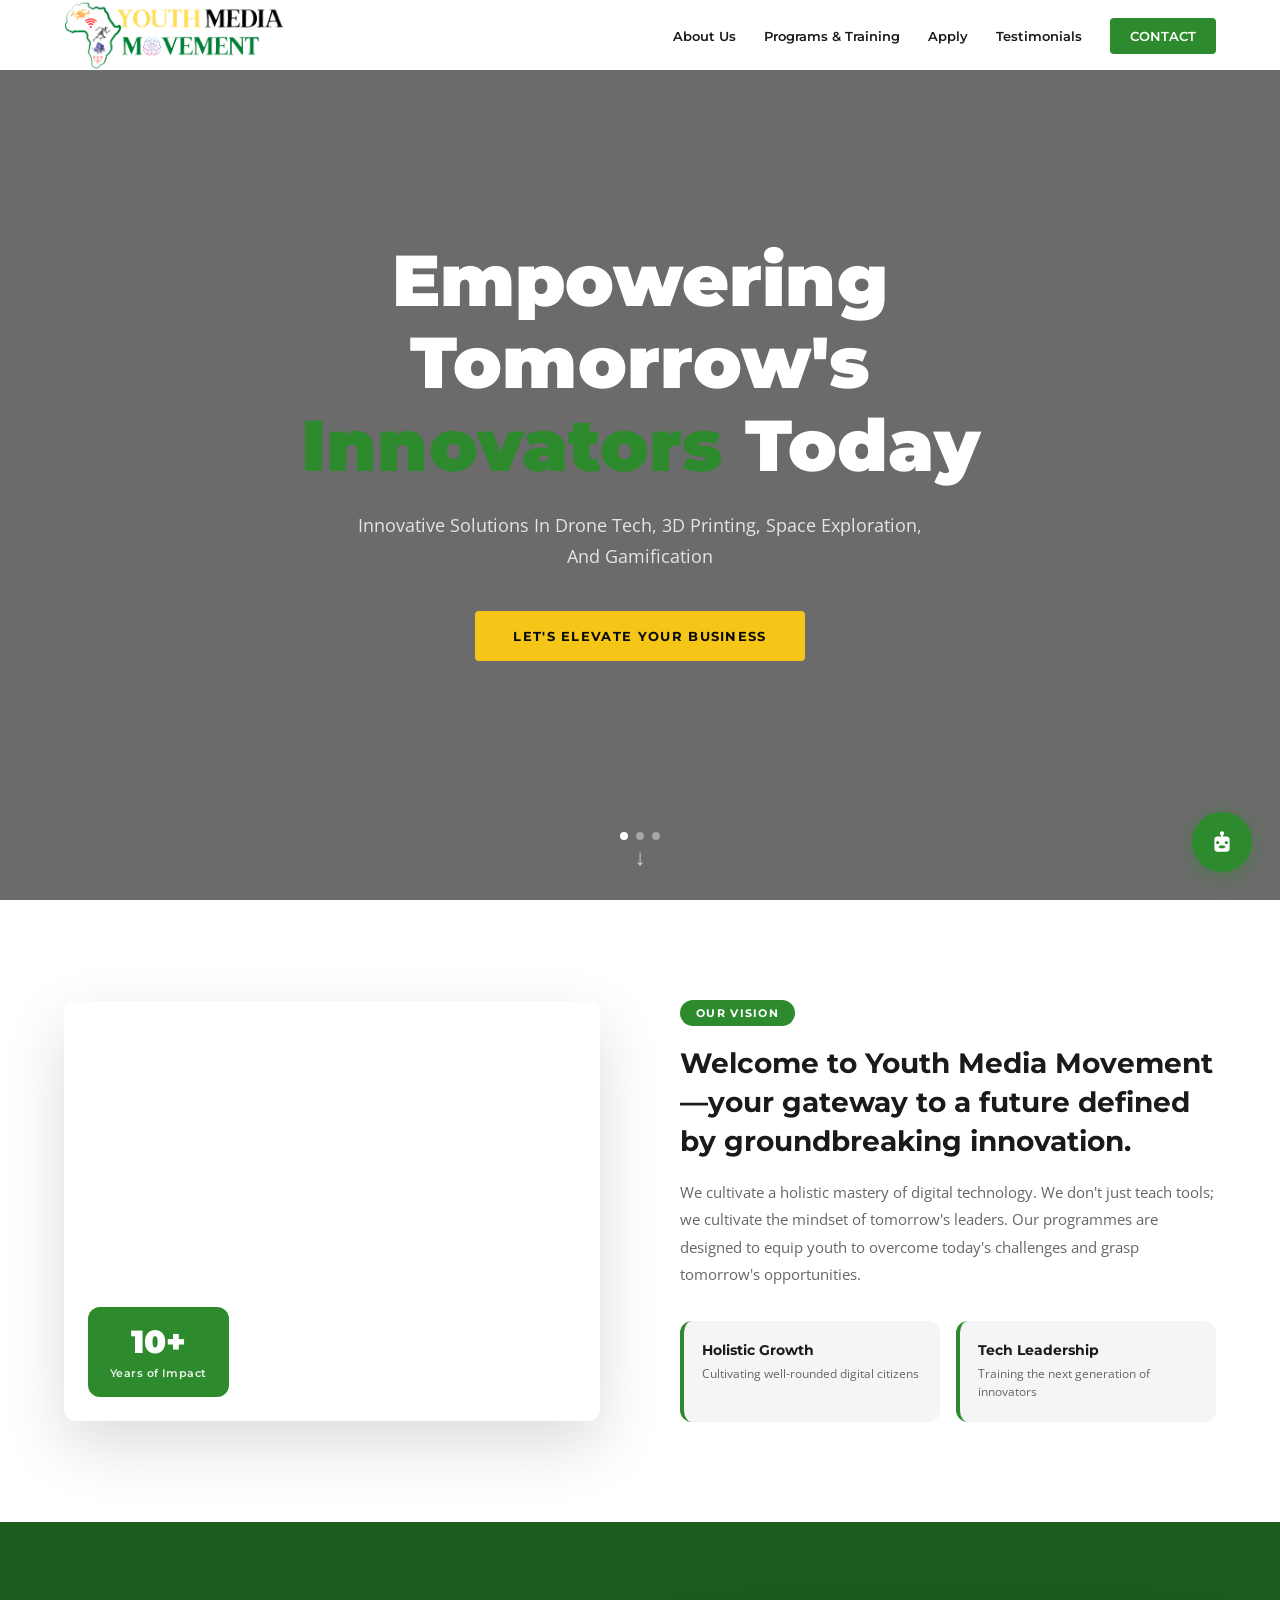
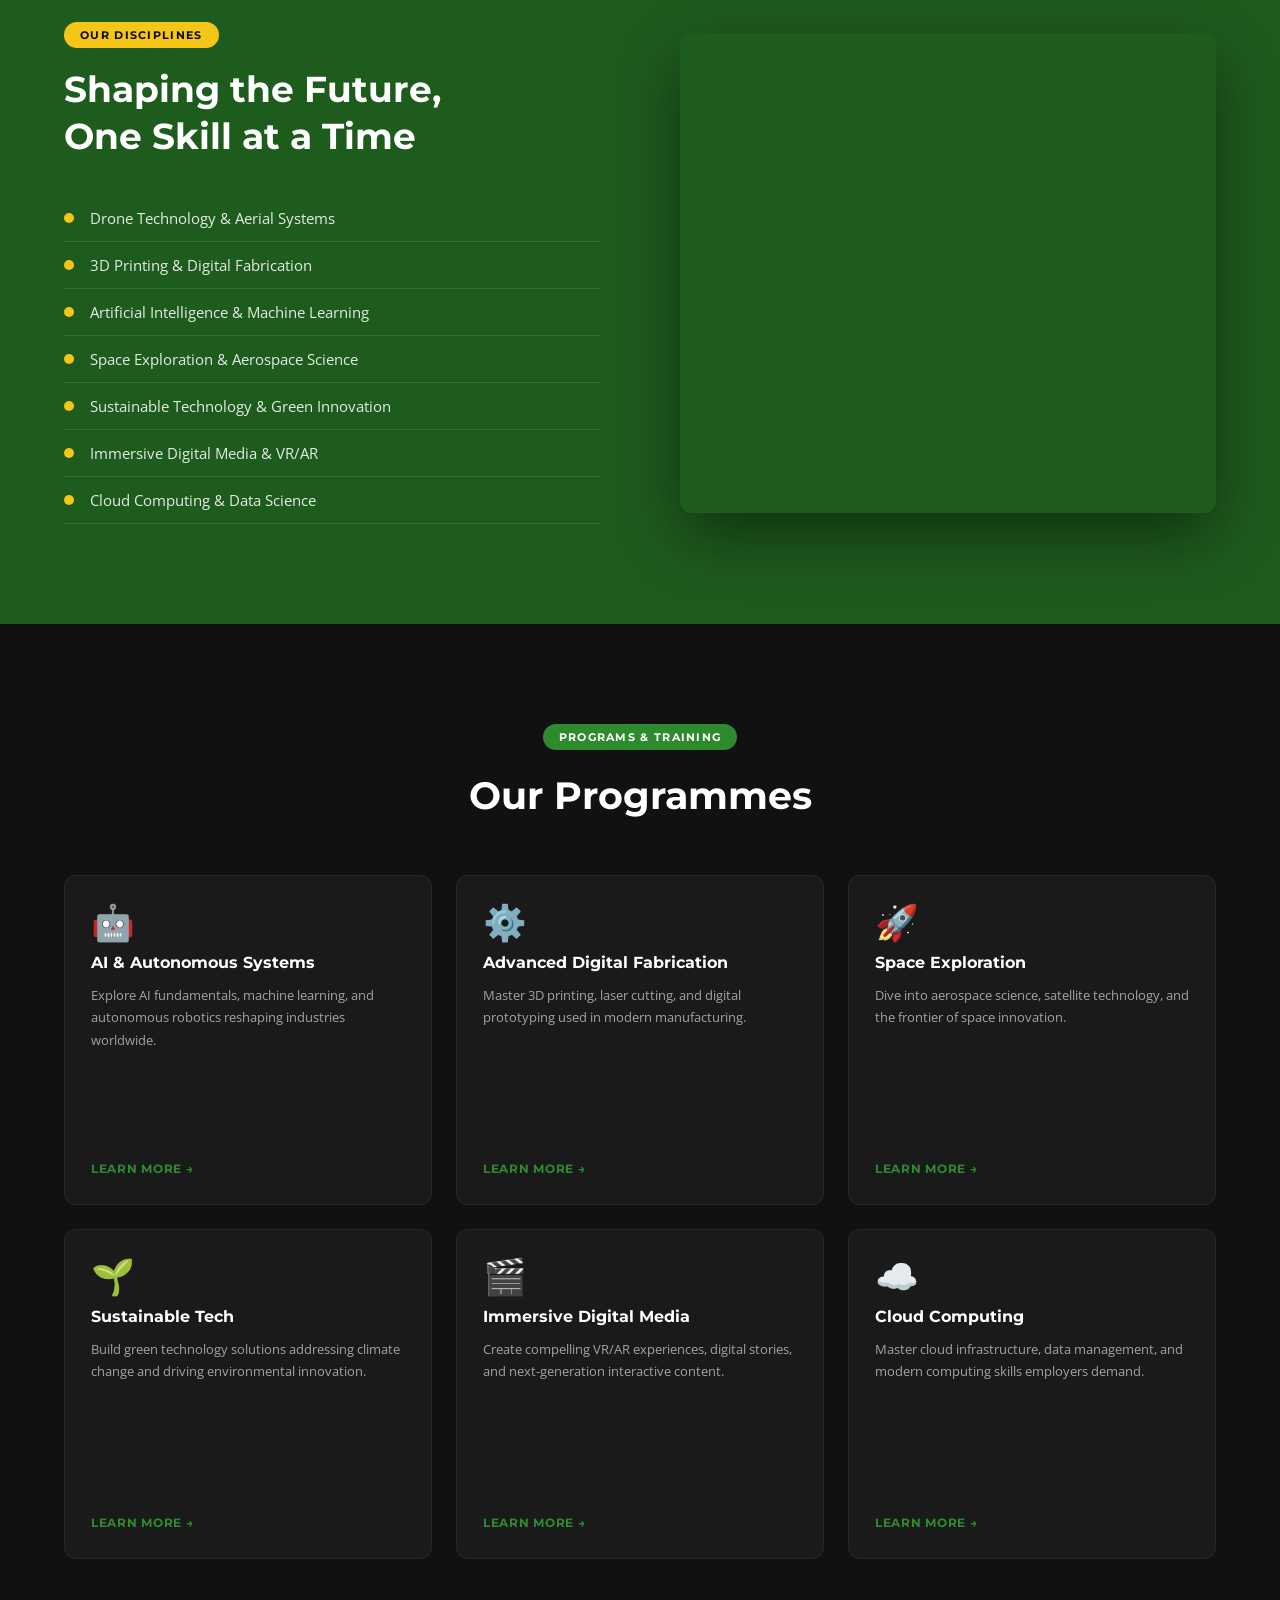
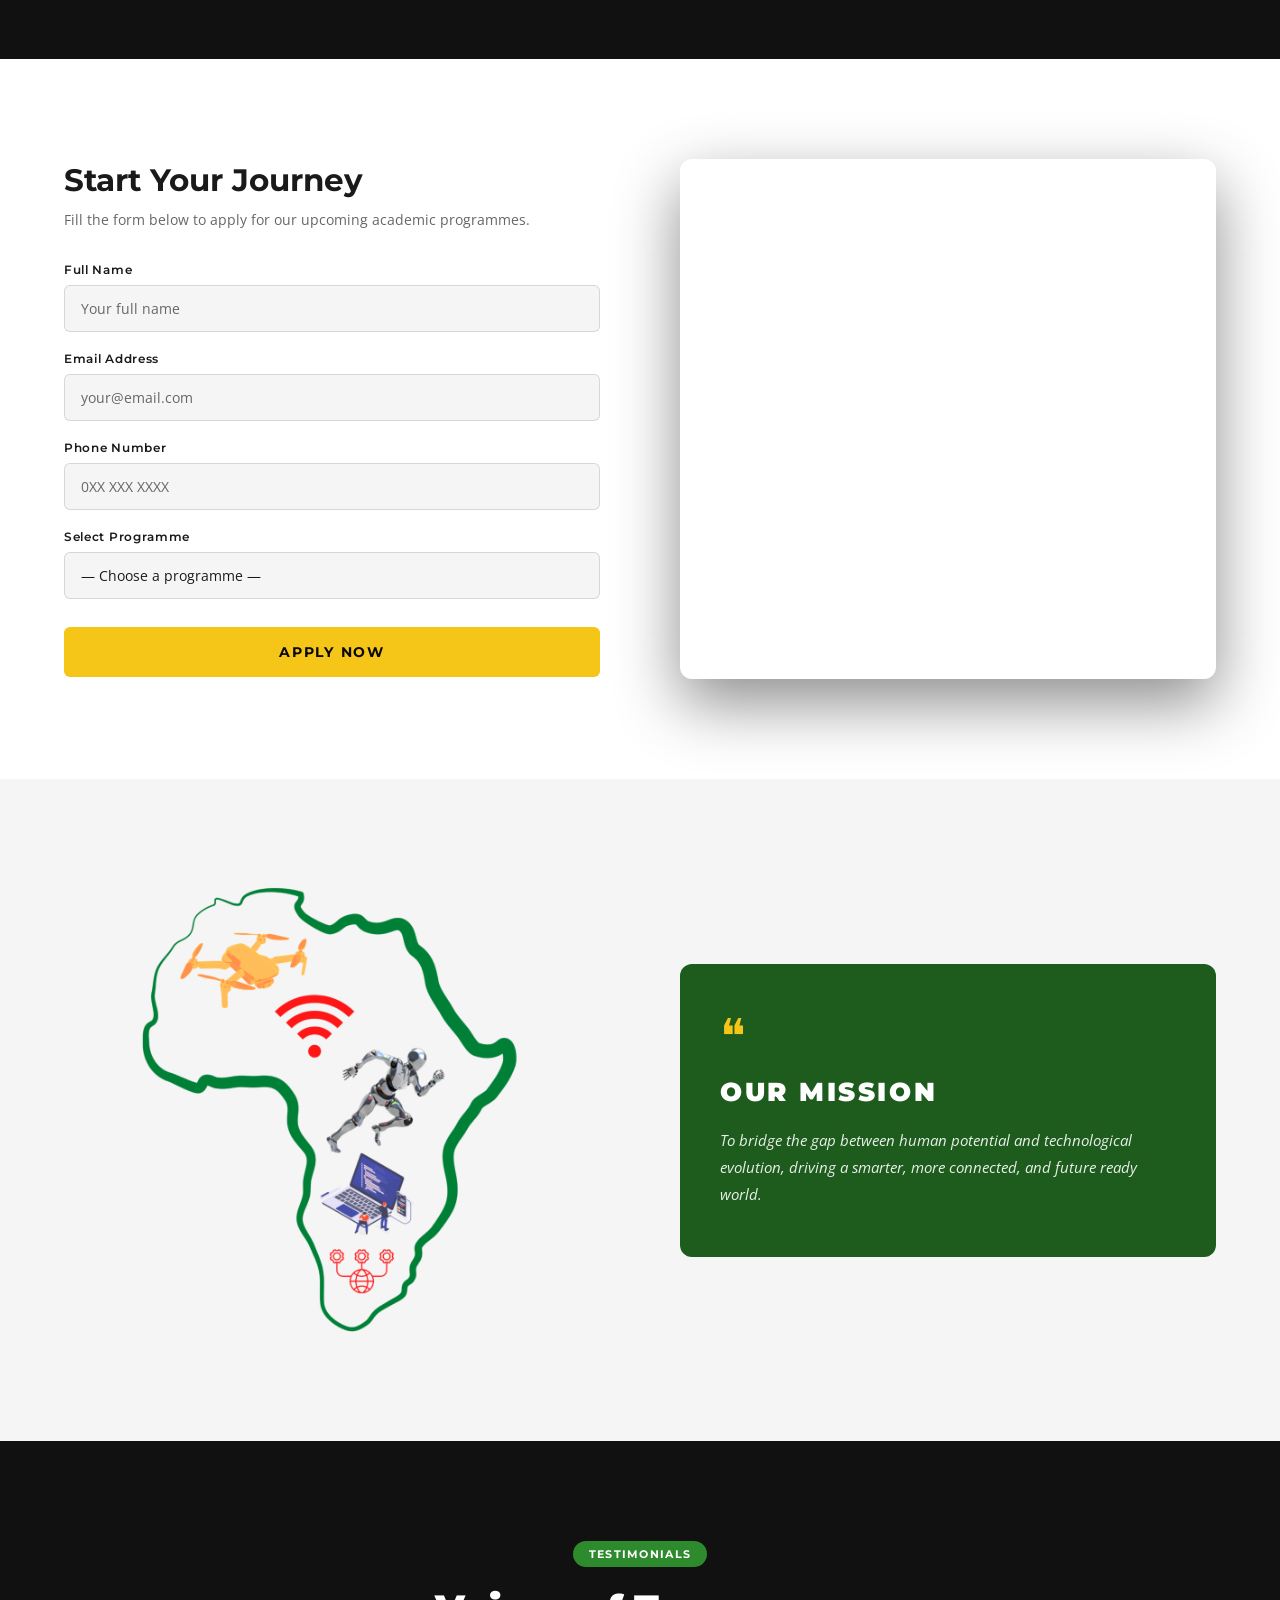
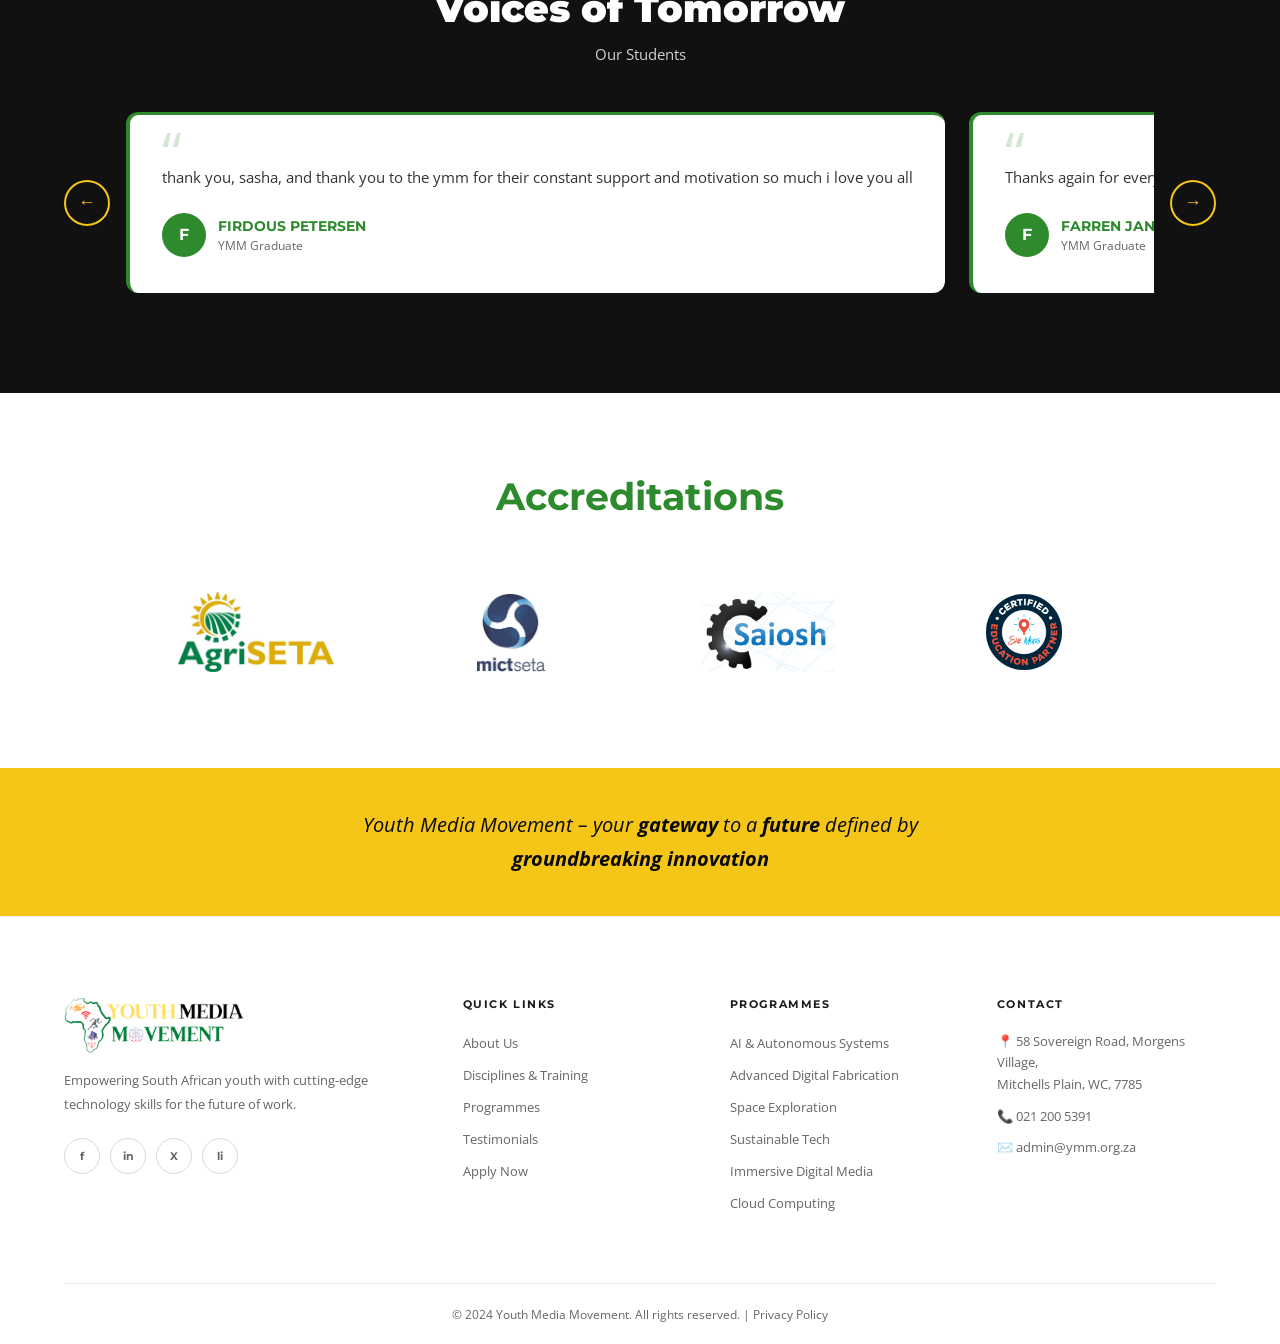
==== commit ed2a6768: "updated the project I add a nefily function so that I can add the product key there" ====
--- a/index.html
+++ b/index.html
@@ -338,7 +338,7 @@
       <div class="testi-header">
         <span class="pill">TESTIMONIALS</span>
         <h2 class="testi-title">Voices of Tomorrow</h2>
-        <p class="testi-sub">The Voices Of Tomorrow</p>
+        <p class="testi-sub">Our Students</p>
       </div>
       <div class="carousel-outer">
         <button class="arrow-btn" id="prev-btn" aria-label="Previous testimonial">&#8592;</button>
@@ -497,7 +497,7 @@
   <!-- ═══ CHATBOT WIDGET ═══ -->
 
   <!-- Floating trigger -->
-  <button id="chat-trigger" aria-label="Open Nelson — YMM chat assistant" aria-expanded="false">
+  <button id="chat-trigger" aria-label="Open YMM Bot — YMM chat assistant" aria-expanded="false">
     <!-- Bot icon -->
     <svg class="icon-chat" viewBox="0 0 24 24" xmlns="http://www.w3.org/2000/svg">
       <path d="M12 2a2 2 0 0 1 2 2c0 .74-.4 1.39-1 1.73V7h3a3 3 0 0 1 3 3v8a3 3 0 0 1-3 3H8a3 3 0 0 1-3-3v-8a3 3 0 0 1 3-3h3V5.73A2 2 0 0 1 10 4a2 2 0 0 1 2-2zm-4 9a1.5 1.5 0 0 0 0 3 1.5 1.5 0 0 0 0-3zm8 0a1.5 1.5 0 0 0 0 3 1.5 1.5 0 0 0 0-3zm-4 4c-1.5 0-2.75.67-3.5 1.71A5.98 5.98 0 0 0 12 18c1.33 0 2.55-.43 3.5-1.29C14.75 15.67 13.5 15 12 15z"/>
@@ -509,7 +509,7 @@
   </button>
 
   <!-- Chat panel -->
-  <div id="chat-panel" role="dialog" aria-label="Nelson — YMM Chat Assistant" aria-modal="true">
+  <div id="chat-panel" role="dialog" aria-label="YMM Bot — YMM Chat Assistant" aria-modal="true">
 
     <!-- Header -->
     <div class="chat-header">
@@ -520,7 +520,7 @@
           </svg>
         </div>
         <div class="chat-header-text">
-          <h4>Nelson</h4>
+          <h4>YMM Bot</h4>
           <span>YMM Virtual Assistant</span>
         </div>
       </div>
@@ -547,7 +547,7 @@
     <div class="chat-input-area">
       <textarea
         id="chat-input"
-        placeholder="Ask Nelson anything…"
+        placeholder="Ask YMM Bot anything…"
         rows="1"
         aria-label="Type your message"
       ></textarea>
